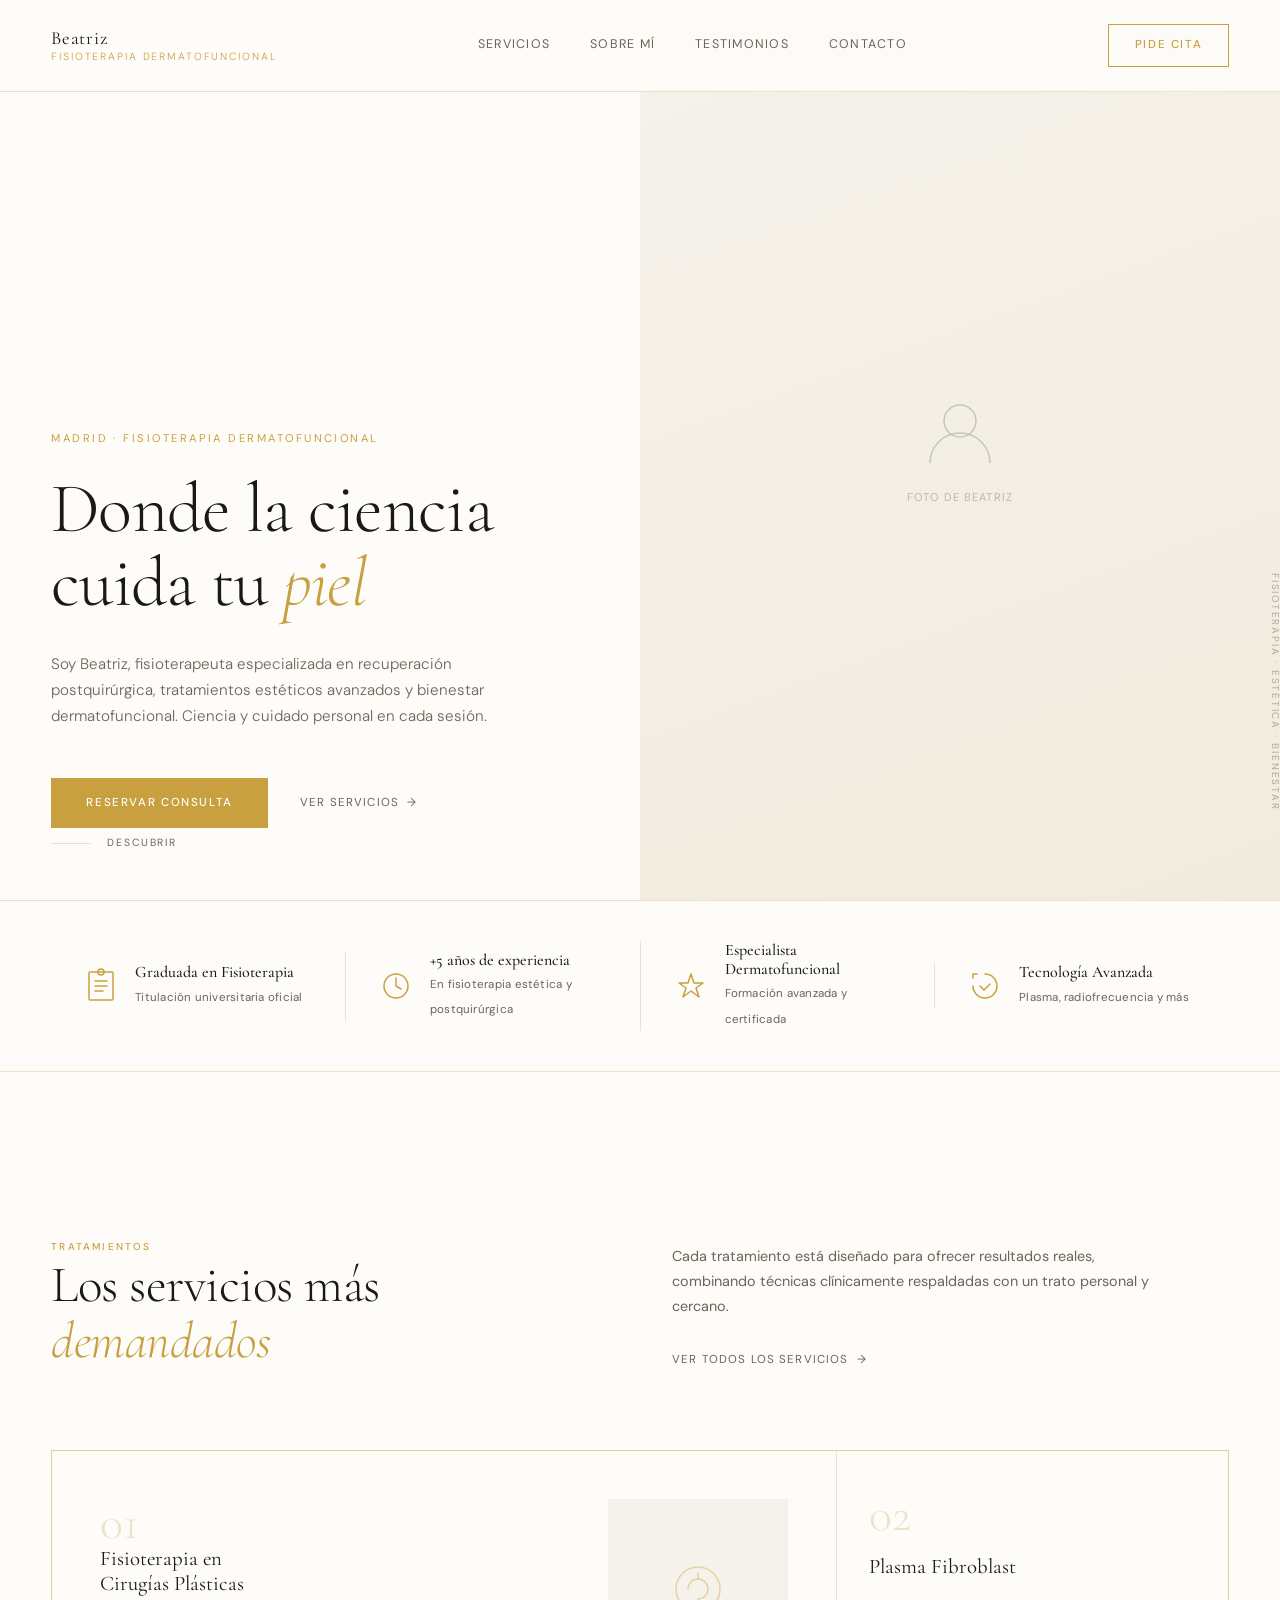
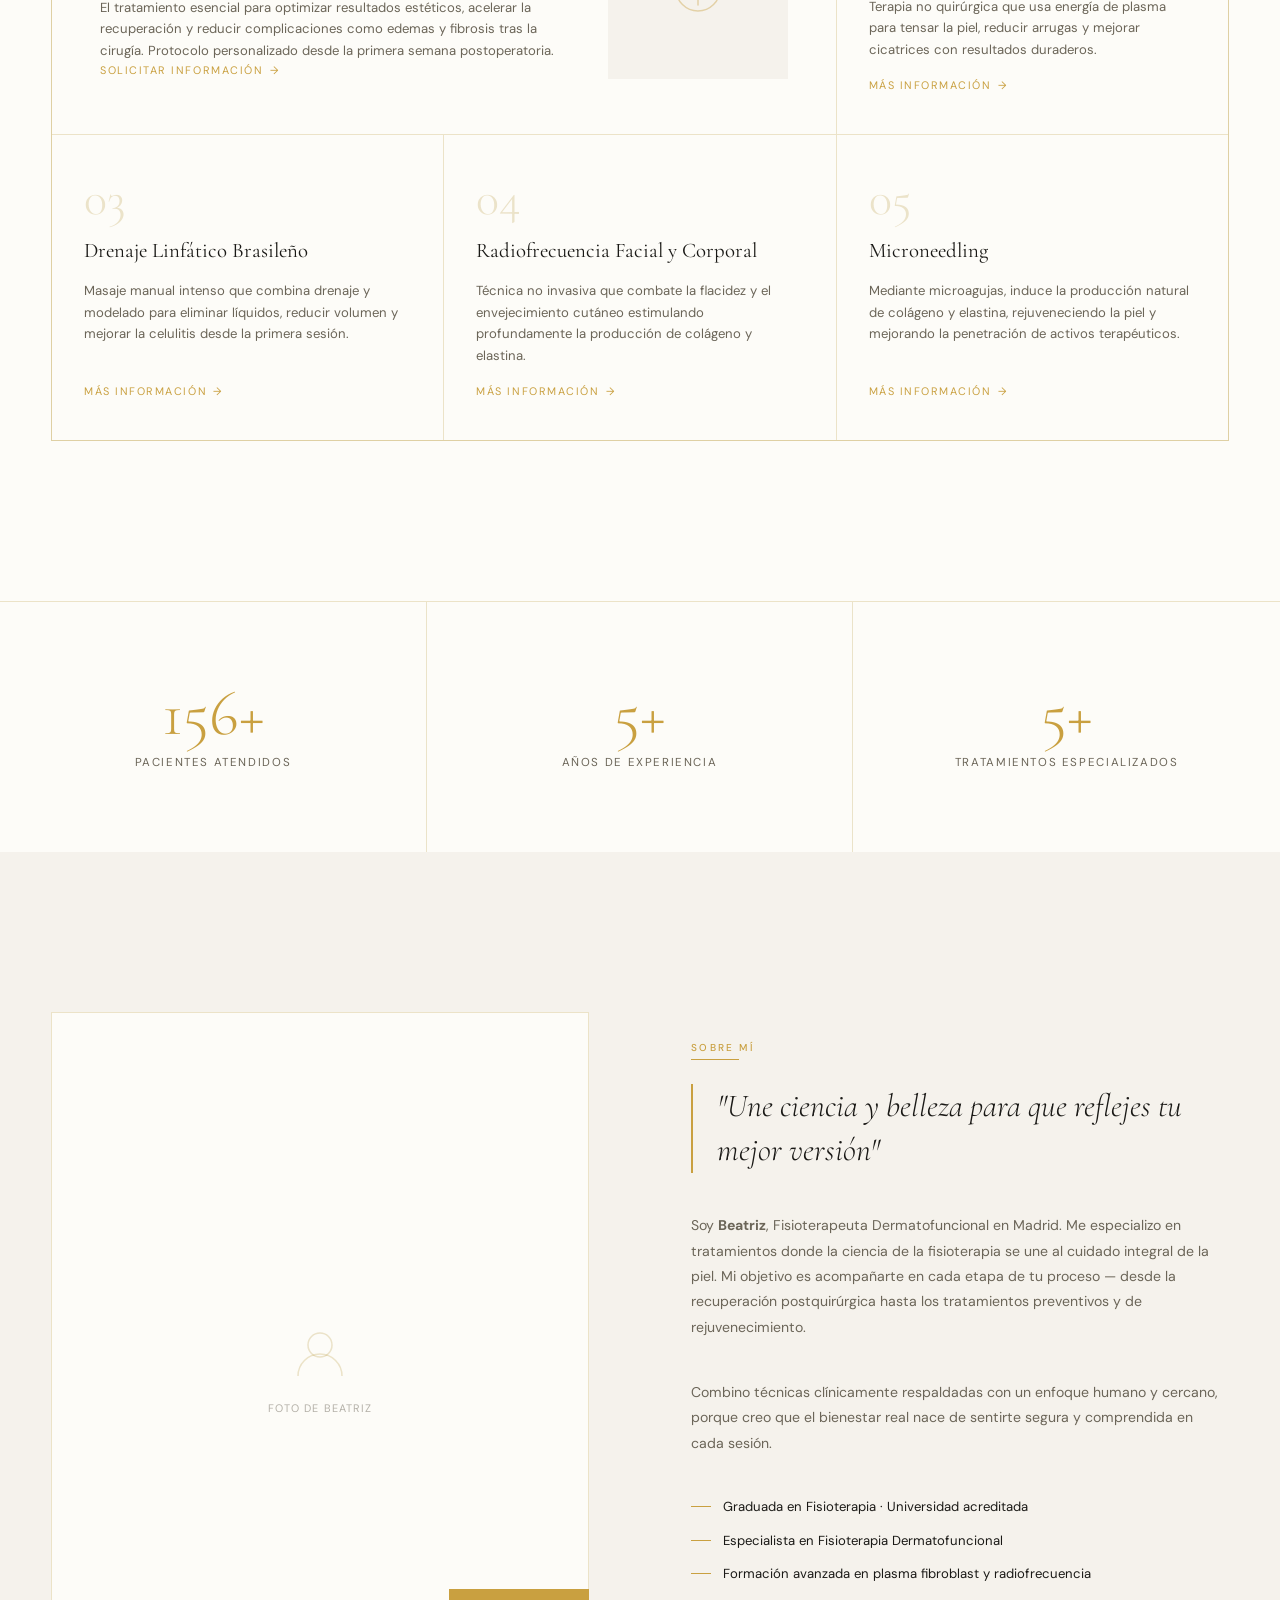
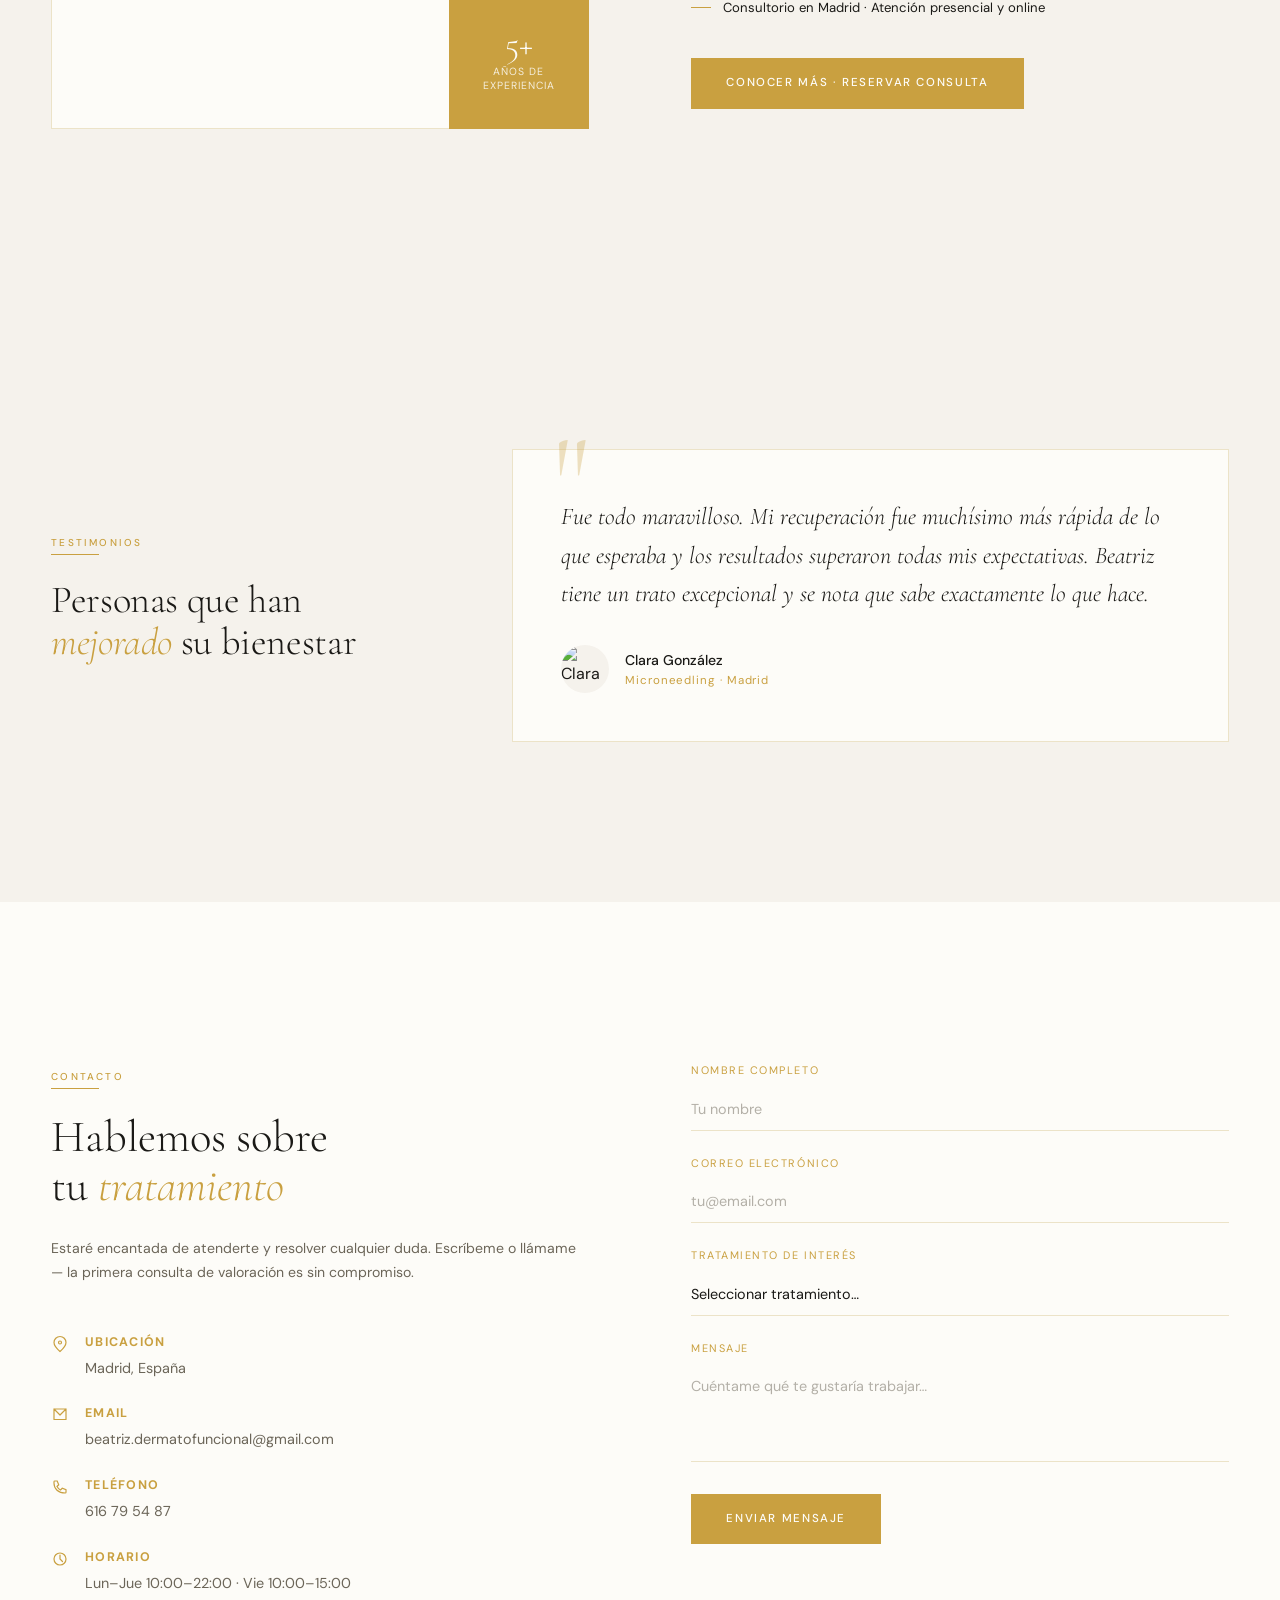
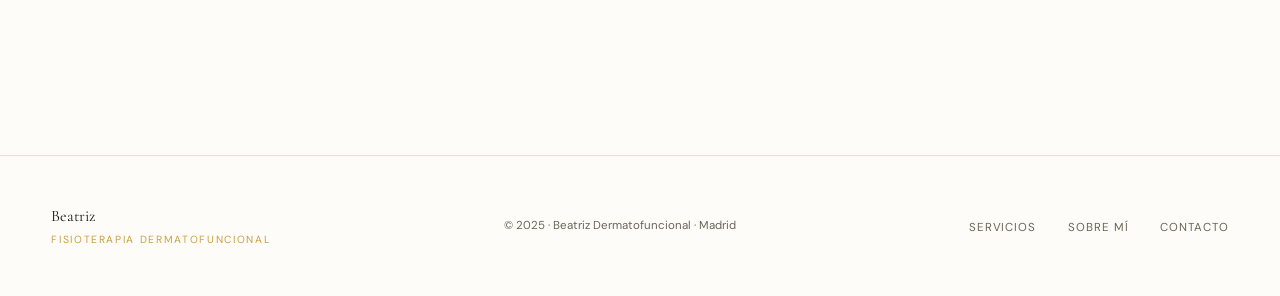
==== index.html @ 94e8648b "Add files via upload" ====
<!DOCTYPE html>
<html lang="es">
<head>
<meta charset="UTF-8">
<meta name="viewport" content="width=device-width, initial-scale=1.0">
<title>Fisioterapia Dermatofuncional — Beatriz · Madrid</title>
<link rel="preconnect" href="https://fonts.googleapis.com">
<link href="https://fonts.googleapis.com/css2?family=Cormorant+Garamond:ital,wght@0,300;0,400;0,500;0,600;1,300;1,400&family=DM+Sans:wght@300;400;500&display=swap" rel="stylesheet">

<style>
/* ─── DESIGN TOKENS ─────────────────────────────────── */
:root {
  --bg:        #FDFCF8;
  --bg2:       #F5F2EC;
  --fg:        #1A1916;
  --fg-muted:  #6B6558;
  --gold:      #C9A040;
  --gold-lt:   #E2BC5E;
  --gold-bg:   #F9F4E8;
  --border:    rgba(184,151,58,0.25);
  --serif:     'Cormorant Garamond', Georgia, serif;
  --sans:      'DM Sans', system-ui, sans-serif;
  --transition: 0.4s cubic-bezier(0.16, 1, 0.3, 1);
}

/* VARIANT B — Crema cálida */
body.variant-b {
  --bg:        #F9F5EE;
  --bg2:       #F0E9DC;
  --fg:        #2C2418;
  --fg-muted:  #7A6E5E;
  --gold:      #C49A38;
  --gold-lt:   #DDB86A;
  --border:    rgba(196,154,56,0.3);
}

/* VARIANT C — Oscuro dramático */
body.variant-c {
  --bg:        #14120F;
  --bg2:       #1E1B16;
  --fg:        #F5F0E8;
  --fg-muted:  #9E9484;
  --gold:      #C9A84C;
  --gold-lt:   #E0C47A;
  --gold-bg:   #1E1B14;
  --border:    rgba(201,168,76,0.2);
}

/* ─── RESET ──────────────────────────────────────────── */
*, *::before, *::after { box-sizing: border-box; margin: 0; padding: 0; }
html { scroll-behavior: smooth; }
body {
  font-family: var(--sans);
  background: var(--bg);
  color: var(--fg);
  font-size: 16px;
  line-height: 1.6;
  transition: background 0.5s, color 0.5s;
  -webkit-font-smoothing: antialiased;
}
img { max-width: 100%; display: block; }
a { color: inherit; text-decoration: none; }

/* ─── UTILITY ────────────────────────────────────────── */
.gold-line {
  display: block;
  width: 48px;
  height: 1px;
  background: var(--gold);
  margin-bottom: 1.5rem;
}
.section-label {
  font-family: var(--sans);
  font-size: 10px;
  font-weight: 500;
  letter-spacing: 0.22em;
  text-transform: uppercase;
  color: var(--gold);
  margin-bottom: 1rem;
}
.reveal {
  opacity: 0;
  transform: translateY(28px);
  transition: opacity 0.7s cubic-bezier(0.16, 1, 0.3, 1), transform 0.7s cubic-bezier(0.16, 1, 0.3, 1);
}
.reveal.visible {
  opacity: 1;
  transform: none;
}

/* ─── NAV ────────────────────────────────────────────── */
nav {
  position: fixed;
  top: 0;
  left: 0;
  right: 0;
  z-index: 100;
  display: flex;
  align-items: center;
  justify-content: space-between;
  padding: 1.5rem 4vw;
  background: color-mix(in srgb, var(--bg) 92%, transparent);
  backdrop-filter: blur(16px);
  -webkit-backdrop-filter: blur(16px);
  border-bottom: 1px solid var(--border);
  transition: background 0.4s;
}
nav.scrolled {
  background: color-mix(in srgb, var(--bg) 96%, transparent);
}
.nav-logo {
  font-family: var(--serif);
  font-size: 1.15rem;
  font-weight: 400;
  letter-spacing: 0.04em;
  line-height: 1.2;
}
.nav-logo span {
  display: block;
  font-size: 0.65rem;
  font-family: var(--sans);
  font-weight: 300;
  letter-spacing: 0.18em;
  text-transform: uppercase;
  color: var(--gold);
  margin-top: 2px;
}
.nav-links {
  display: flex;
  gap: 2.5rem;
  list-style: none;
  font-size: 0.78rem;
  letter-spacing: 0.1em;
  text-transform: uppercase;
  font-weight: 400;
}
.nav-links a {
  color: var(--fg-muted);
  transition: color 0.3s;
  position: relative;
}
.nav-links a::after {
  content: '';
  position: absolute;
  bottom: -3px;
  left: 0;
  right: 100%;
  height: 1px;
  background: var(--gold);
  transition: right 0.3s;
}
.nav-links a:hover { color: var(--fg); }
.nav-links a:hover::after { right: 0; }
.nav-cta {
  font-size: 0.72rem;
  letter-spacing: 0.14em;
  text-transform: uppercase;
  font-weight: 500;
  padding: 0.7rem 1.6rem;
  border: 1px solid var(--gold);
  color: var(--gold);
  transition: background 0.3s, color 0.3s;
}
.nav-cta:hover {
  background: var(--gold);
  color: var(--bg);
}

/* ─── HERO ───────────────────────────────────────────── */
#hero {
  min-height: 100svh;
  display: grid;
  grid-template-columns: 1fr 1fr;
  overflow: hidden;
}
.hero-left {
  display: flex;
  flex-direction: column;
  justify-content: flex-end;
  padding: 12vh 4vw 8vh;
  position: relative;
}
.hero-eyebrow {
  font-family: var(--sans);
  font-size: 0.7rem;
  letter-spacing: 0.22em;
  text-transform: uppercase;
  color: var(--gold);
  margin-bottom: 1.5rem;
}
.hero-h1 {
  font-family: var(--serif);
  font-size: clamp(3rem, 5.5vw, 6rem);
  font-weight: 300;
  line-height: 1.05;
  letter-spacing: -0.01em;
  margin-bottom: 2rem;
  text-wrap: balance;
}
.hero-h1 em {
  font-style: italic;
  color: var(--gold);
}
.hero-sub {
  font-size: 0.95rem;
  line-height: 1.7;
  color: var(--fg-muted);
  max-width: 44ch;
  margin-bottom: 3rem;
  font-weight: 300;
}
.hero-actions {
  display: flex;
  align-items: center;
  gap: 2rem;
}
.btn-primary {
  display: inline-block;
  background: var(--gold);
  color: var(--bg);
  font-family: var(--sans);
  font-size: 0.72rem;
  font-weight: 500;
  letter-spacing: 0.14em;
  text-transform: uppercase;
  padding: 1rem 2.2rem;
  transition: background 0.3s, transform 0.3s;
}
.btn-primary:hover {
  background: var(--gold-lt);
  transform: translateY(-1px);
}
.btn-ghost {
  font-size: 0.72rem;
  font-weight: 400;
  letter-spacing: 0.1em;
  text-transform: uppercase;
  color: var(--fg-muted);
  display: flex;
  align-items: center;
  gap: 0.5rem;
  transition: color 0.3s, gap 0.3s;
}
.btn-ghost:hover { color: var(--fg); gap: 0.8rem; }
.btn-ghost::after { content: '→'; }

.hero-right {
  position: relative;
  overflow: hidden;
  background: var(--bg2);
}
.hero-image-wrap {
  position: absolute;
  inset: 0;
  display: flex;
  align-items: center;
  justify-content: center;
}
.hero-img-placeholder {
  width: 100%;
  height: 100%;
  background: linear-gradient(160deg, var(--bg2) 0%, color-mix(in srgb, var(--gold) 8%, var(--bg2)) 100%);
  display: flex;
  flex-direction: column;
  align-items: center;
  justify-content: center;
  gap: 1rem;
}
.hero-img-placeholder svg {
  width: 80px;
  opacity: 0.2;
}

/* Decorative vertical text */
.hero-vertical-text {
  position: absolute;
  bottom: 10vh;
  right: -3px;
  writing-mode: vertical-rl;
  font-size: 0.62rem;
  letter-spacing: 0.18em;
  text-transform: uppercase;
  color: var(--fg-muted);
  opacity: 0.5;
}

.hero-scroll-indicator {
  position: absolute;
  bottom: 3rem;
  left: 4vw;
  display: flex;
  align-items: center;
  gap: 1rem;
  font-size: 0.65rem;
  letter-spacing: 0.18em;
  text-transform: uppercase;
  color: var(--fg-muted);
}
.scroll-line {
  width: 40px;
  height: 1px;
  background: var(--border);
  position: relative;
  overflow: hidden;
}
.scroll-line::after {
  content: '';
  position: absolute;
  inset: 0;
  background: var(--gold);
  transform: translateX(-100%);
  animation: scrollLine 2s ease-in-out infinite;
}
@keyframes scrollLine {
  0% { transform: translateX(-100%); }
  50% { transform: translateX(0); }
  100% { transform: translateX(100%); }
}

/* ─── CREDENTIALS STRIP ──────────────────────────────── */
#credentials {
  border-top: 1px solid var(--border);
  border-bottom: 1px solid var(--border);
  padding: 2.5rem 4vw;
  display: flex;
  align-items: center;
  gap: 0;
  overflow-x: auto;
}
.cred-item {
  flex: 1;
  min-width: 200px;
  display: flex;
  align-items: center;
  gap: 1rem;
  padding: 0 2rem;
}
.cred-item + .cred-item {
  border-left: 1px solid var(--border);
}
.cred-icon {
  width: 36px;
  height: 36px;
  flex-shrink: 0;
  color: var(--gold);
}
.cred-text strong {
  display: block;
  font-family: var(--serif);
  font-size: 1rem;
  font-weight: 500;
  line-height: 1.2;
}
.cred-text span {
  font-size: 0.72rem;
  color: var(--fg-muted);
  letter-spacing: 0.02em;
}

/* ─── SERVICES ───────────────────────────────────────── */
#servicios {
  padding: 10rem 4vw;
}
.section-header {
  display: grid;
  grid-template-columns: 1fr 1fr;
  gap: 4rem;
  margin-bottom: 5rem;
}
.section-header-left {}
.section-h2 {
  font-family: var(--serif);
  font-size: clamp(2.2rem, 4vw, 4rem);
  font-weight: 300;
  line-height: 1.1;
  letter-spacing: -0.01em;
}
.section-h2 em { font-style: italic; color: var(--gold); }
.section-header-right {
  display: flex;
  flex-direction: column;
  justify-content: flex-end;
}
.section-body {
  font-size: 0.9rem;
  line-height: 1.75;
  color: var(--fg-muted);
  max-width: 50ch;
  margin-bottom: 2rem;
}

.services-grid {
  display: grid;
  grid-template-columns: repeat(3, 1fr);
  gap: 1px;
  background: var(--border);
  border: 1px solid var(--border);
}
.service-card {
  background: var(--bg);
  padding: 2.5rem 2rem;
  display: flex;
  flex-direction: column;
  gap: 1rem;
  transition: background var(--transition);
  cursor: default;
  position: relative;
  overflow: hidden;
}
.service-card::before {
  content: '';
  position: absolute;
  bottom: 0;
  left: 0;
  right: 100%;
  height: 2px;
  background: var(--gold);
  transition: right 0.5s var(--transition);
}
.service-card:hover::before { right: 0; }
.service-card:hover { background: var(--gold-bg); }

.service-num {
  font-family: var(--serif);
  font-size: 3rem;
  font-weight: 300;
  color: var(--border);
  line-height: 1;
  transition: color 0.3s;
}
.service-card:hover .service-num { color: var(--gold); }
.service-name {
  font-family: var(--serif);
  font-size: 1.3rem;
  font-weight: 400;
  line-height: 1.2;
}
.service-desc {
  font-size: 0.82rem;
  line-height: 1.65;
  color: var(--fg-muted);
  flex: 1;
}
.service-link {
  font-size: 0.68rem;
  letter-spacing: 0.14em;
  text-transform: uppercase;
  color: var(--gold);
  display: flex;
  align-items: center;
  gap: 0.4rem;
  transition: gap 0.3s;
}
.service-card:hover .service-link { gap: 0.7rem; }
.service-link::after { content: '→'; }

/* Wide card */
.service-card.wide {
  grid-column: span 2;
  flex-direction: row;
  align-items: flex-start;
  gap: 3rem;
  padding: 3rem 3rem;
}
.service-card.wide .service-content { flex: 1; }
.service-card.wide .service-visual {
  width: 180px;
  height: 180px;
  flex-shrink: 0;
  background: var(--bg2);
  display: flex;
  align-items: center;
  justify-content: center;
  color: var(--gold);
  transition: background 0.3s;
}
.service-card.wide:hover .service-visual {
  background: color-mix(in srgb, var(--gold) 12%, var(--bg2));
}
.service-card.wide .service-visual svg {
  width: 60px;
  opacity: 0.4;
}

/* ─── ABOUT ──────────────────────────────────────────── */
#sobre-mi {
  padding: 10rem 4vw;
  display: grid;
  grid-template-columns: 1fr 1fr;
  gap: 8vw;
  align-items: center;
  background: var(--bg2);
}
.about-img-col {
  position: relative;
}
.about-img-frame {
  aspect-ratio: 3/4;
  background: var(--bg);
  border: 1px solid var(--border);
  display: flex;
  align-items: center;
  justify-content: center;
  position: relative;
  overflow: hidden;
}
.about-img-frame img {
  width: 100%;
  height: 100%;
  object-fit: cover;
  object-position: center top;
}
.about-img-badge {
  position: absolute;
  bottom: 0;
  right: 0;
  width: 140px;
  height: 140px;
  background: var(--gold);
  display: flex;
  flex-direction: column;
  align-items: center;
  justify-content: center;
  color: var(--bg);
  text-align: center;
  padding: 1rem;
}
.about-img-badge strong {
  font-family: var(--serif);
  font-size: 2.2rem;
  font-weight: 300;
  line-height: 1;
}
.about-img-badge span {
  font-size: 0.65rem;
  letter-spacing: 0.1em;
  text-transform: uppercase;
  margin-top: 4px;
  opacity: 0.85;
  line-height: 1.3;
}

.about-text-col {}
.about-quote {
  font-family: var(--serif);
  font-size: clamp(1.4rem, 2.5vw, 2.2rem);
  font-weight: 300;
  line-height: 1.4;
  font-style: italic;
  margin-bottom: 2.5rem;
  padding-left: 1.5rem;
  border-left: 2px solid var(--gold);
}
.about-body {
  font-size: 0.88rem;
  line-height: 1.8;
  color: var(--fg-muted);
  margin-bottom: 2.5rem;
}
.about-credentials {
  display: flex;
  flex-direction: column;
  gap: 0.8rem;
  margin-bottom: 2.5rem;
}
.about-cred-item {
  display: flex;
  align-items: center;
  gap: 0.75rem;
  font-size: 0.82rem;
}
.about-cred-item::before {
  content: '';
  width: 20px;
  height: 1px;
  background: var(--gold);
  flex-shrink: 0;
}

/* ─── STATS ──────────────────────────────────────────── */
#stats {
  display: grid;
  grid-template-columns: repeat(3, 1fr);
  border-top: 1px solid var(--border);
}
.stat-item {
  padding: 5rem 4vw;
  text-align: center;
  border-right: 1px solid var(--border);
}
.stat-item:last-child { border-right: none; }
.stat-num {
  font-family: var(--serif);
  font-size: clamp(3rem, 5vw, 5rem);
  font-weight: 300;
  color: var(--gold);
  line-height: 1;
  margin-bottom: 0.5rem;
}
.stat-label {
  font-size: 0.72rem;
  letter-spacing: 0.14em;
  text-transform: uppercase;
  color: var(--fg-muted);
}

/* ─── TESTIMONIAL ────────────────────────────────────── */
#testimonios {
  padding: 10rem 4vw;
  background: var(--bg2);
  display: grid;
  grid-template-columns: 1fr 2fr;
  gap: 8vw;
  align-items: center;
}
.test-label-col {}
.test-content-col {}
.testimonial-block {
  position: relative;
  padding: 3rem;
  border: 1px solid var(--border);
  background: var(--bg);
}
.testimonial-block::before {
  content: '"';
  position: absolute;
  top: -2rem;
  left: 2.5rem;
  font-family: var(--serif);
  font-size: 8rem;
  font-weight: 300;
  color: var(--gold);
  line-height: 1;
  opacity: 0.3;
}
.testimonial-text {
  font-family: var(--serif);
  font-size: clamp(1.1rem, 2vw, 1.5rem);
  font-weight: 300;
  line-height: 1.6;
  font-style: italic;
  margin-bottom: 2rem;
}
.testimonial-author {
  display: flex;
  align-items: center;
  gap: 1rem;
}
.author-avatar {
  width: 48px;
  height: 48px;
  border-radius: 50%;
  overflow: hidden;
  background: var(--bg2);
  flex-shrink: 0;
}
.author-avatar img { width: 100%; height: 100%; object-fit: cover; }
.author-name {
  font-weight: 500;
  font-size: 0.88rem;
}
.author-treatment {
  font-size: 0.72rem;
  color: var(--gold);
  letter-spacing: 0.08em;
}

/* ─── CONTACT ────────────────────────────────────────── */
#contacto {
  padding: 10rem 4vw;
  display: grid;
  grid-template-columns: 1fr 1fr;
  gap: 8vw;
}
.contact-left {}
.contact-h2 {
  font-family: var(--serif);
  font-size: clamp(2rem, 3.5vw, 3.5rem);
  font-weight: 300;
  line-height: 1.1;
  margin-bottom: 1.5rem;
}
.contact-h2 em { font-style: italic; color: var(--gold); }
.contact-sub {
  font-size: 0.88rem;
  color: var(--fg-muted);
  line-height: 1.75;
  margin-bottom: 3rem;
}
.contact-details {
  display: flex;
  flex-direction: column;
  gap: 1.5rem;
}
.contact-detail {
  display: flex;
  gap: 1rem;
  align-items: flex-start;
}
.contact-detail-icon {
  width: 18px;
  color: var(--gold);
  flex-shrink: 0;
  margin-top: 2px;
}
.contact-detail-text strong {
  display: block;
  font-size: 0.78rem;
  letter-spacing: 0.1em;
  text-transform: uppercase;
  color: var(--gold);
  margin-bottom: 2px;
}
.contact-detail-text span, .contact-detail-text a {
  font-size: 0.9rem;
  color: var(--fg-muted);
}
.contact-detail-text a:hover { color: var(--fg); }

.contact-form-col {}
.form-group {
  margin-bottom: 1.5rem;
}
.form-group label {
  display: block;
  font-size: 0.68rem;
  letter-spacing: 0.14em;
  text-transform: uppercase;
  color: var(--gold);
  margin-bottom: 0.5rem;
}
.form-group input,
.form-group select,
.form-group textarea {
  width: 100%;
  background: transparent;
  border: none;
  border-bottom: 1px solid var(--border);
  padding: 0.75rem 0;
  font-family: var(--sans);
  font-size: 0.9rem;
  color: var(--fg);
  outline: none;
  transition: border-color 0.3s;
  resize: none;
  -webkit-appearance: none;
}
.form-group input:focus,
.form-group textarea:focus {
  border-color: var(--gold);
}
.form-group input::placeholder,
.form-group textarea::placeholder {
  color: var(--fg-muted);
  opacity: 0.5;
}
.form-group select option { background: var(--bg); color: var(--fg); }

/* ─── FOOTER ─────────────────────────────────────────── */
footer {
  border-top: 1px solid var(--border);
  padding: 3rem 4vw;
  display: flex;
  align-items: center;
  justify-content: space-between;
  gap: 2rem;
  flex-wrap: wrap;
}
.footer-logo {
  font-family: var(--serif);
  font-size: 1rem;
  font-weight: 400;
}
.footer-logo span {
  display: block;
  font-family: var(--sans);
  font-size: 0.65rem;
  letter-spacing: 0.16em;
  text-transform: uppercase;
  color: var(--gold);
  margin-top: 2px;
}
.footer-copy {
  font-size: 0.72rem;
  color: var(--fg-muted);
  text-align: center;
}
.footer-links {
  display: flex;
  gap: 2rem;
  list-style: none;
}
.footer-links a {
  font-size: 0.72rem;
  letter-spacing: 0.08em;
  text-transform: uppercase;
  color: var(--fg-muted);
  transition: color 0.3s;
}
.footer-links a:hover { color: var(--gold); }

/* ─── TWEAKS PANEL ───────────────────────────────────── */
#tweaks-panel {
  display: none;
  position: fixed;
  bottom: 1.5rem;
  right: 1.5rem;
  z-index: 999;
  background: var(--bg);
  border: 1px solid var(--border);
  padding: 1.5rem;
  min-width: 260px;
  box-shadow: 0 8px 40px rgba(0,0,0,0.15);
}
#tweaks-panel.open { display: block; }
#tweaks-panel h3 {
  font-family: var(--sans);
  font-size: 0.68rem;
  letter-spacing: 0.2em;
  text-transform: uppercase;
  color: var(--gold);
  margin-bottom: 1.2rem;
}
.tweak-row {
  margin-bottom: 1rem;
}
.tweak-row label {
  display: block;
  font-size: 0.72rem;
  color: var(--fg-muted);
  margin-bottom: 0.4rem;
  letter-spacing: 0.06em;
}
.tweak-options {
  display: flex;
  gap: 0.5rem;
}
.tweak-btn {
  flex: 1;
  padding: 0.5rem 0.3rem;
  font-size: 0.68rem;
  font-family: var(--sans);
  letter-spacing: 0.06em;
  border: 1px solid var(--border);
  background: transparent;
  color: var(--fg-muted);
  cursor: pointer;
  transition: all 0.2s;
}
.tweak-btn.active, .tweak-btn:hover {
  border-color: var(--gold);
  color: var(--gold);
  background: var(--gold-bg);
}
</style>
</head>
<body>

<!-- ─── NAV ─────────────────────────────────────── -->
<nav id="main-nav">
  <div class="nav-logo">
    Beatriz<br>
    <span>Fisioterapia Dermatofuncional</span>
  </div>
  <ul class="nav-links">
    <li><a href="#servicios">Servicios</a></li>
    <li><a href="#sobre-mi">Sobre mí</a></li>
    <li><a href="#testimonios">Testimonios</a></li>
    <li><a href="#contacto">Contacto</a></li>
  </ul>
  <a href="#contacto" class="nav-cta">Pide Cita</a>
</nav>

<!-- ─── HERO ─────────────────────────────────────── -->
<section id="hero">
  <div class="hero-left reveal">
    <div class="hero-eyebrow">Madrid · Fisioterapia Dermatofuncional</div>
    <h1 class="hero-h1">
      Donde la ciencia<br>
      cuida tu <em>piel</em>
    </h1>
    <p class="hero-sub">
      Soy Beatriz, fisioterapeuta especializada en recuperación postquirúrgica, 
      tratamientos estéticos avanzados y bienestar dermatofuncional. Ciencia 
      y cuidado personal en cada sesión.
    </p>
    <div class="hero-actions">
      <a href="#contacto" class="btn-primary">Reservar Consulta</a>
      <a href="#servicios" class="btn-ghost">Ver Servicios</a>
    </div>
    <div class="hero-scroll-indicator">
      <div class="scroll-line"></div>
      Descubrir
    </div>
  </div>
  <div class="hero-right">
    <div class="hero-image-wrap">
      <div class="hero-img-placeholder">
        <!-- Placeholder for professional photo of Beatriz -->
        <svg viewBox="0 0 80 80" fill="none" xmlns="http://www.w3.org/2000/svg">
          <circle cx="40" cy="28" r="16" stroke="currentColor" stroke-width="1.5"/>
          <path d="M10 70c0-16.57 13.43-30 30-30s30 13.43 30 30" stroke="currentColor" stroke-width="1.5"/>
        </svg>
        <span style="font-size:0.7rem;letter-spacing:0.1em;text-transform:uppercase;color:var(--fg-muted);opacity:0.4">Foto de Beatriz</span>
      </div>
    </div>
    <div class="hero-vertical-text">Fisioterapia · Estética · Bienestar</div>
  </div>
</section>

<!-- ─── CREDENTIALS ───────────────────────────────── -->
<div id="credentials" class="reveal">
  <div class="cred-item">
    <svg class="cred-icon" viewBox="0 0 36 36" fill="none" xmlns="http://www.w3.org/2000/svg">
      <rect x="6" y="4" width="24" height="28" rx="1" stroke="currentColor" stroke-width="1.5"/>
      <path d="M12 13h12M12 18h12M12 23h8" stroke="currentColor" stroke-width="1.5" stroke-linecap="round"/>
      <circle cx="18" cy="4" r="3" stroke="currentColor" stroke-width="1.5"/>
    </svg>
    <div class="cred-text">
      <strong>Graduada en Fisioterapia</strong>
      <span>Titulación universitaria oficial</span>
    </div>
  </div>
  <div class="cred-item">
    <svg class="cred-icon" viewBox="0 0 36 36" fill="none" xmlns="http://www.w3.org/2000/svg">
      <circle cx="18" cy="18" r="12" stroke="currentColor" stroke-width="1.5"/>
      <path d="M18 10v8l5 3" stroke="currentColor" stroke-width="1.5" stroke-linecap="round"/>
    </svg>
    <div class="cred-text">
      <strong>+5 años de experiencia</strong>
      <span>En fisioterapia estética y postquirúrgica</span>
    </div>
  </div>
  <div class="cred-item">
    <svg class="cred-icon" viewBox="0 0 36 36" fill="none" xmlns="http://www.w3.org/2000/svg">
      <path d="M18 6l3 9h9l-7 5 3 9-8-6-8 6 3-9-7-5h9z" stroke="currentColor" stroke-width="1.5" stroke-linejoin="round"/>
    </svg>
    <div class="cred-text">
      <strong>Especialista Dermatofuncional</strong>
      <span>Formación avanzada y certificada</span>
    </div>
  </div>
  <div class="cred-item">
    <svg class="cred-icon" viewBox="0 0 36 36" fill="none" xmlns="http://www.w3.org/2000/svg">
      <path d="M6 18c0 6.63 5.37 12 12 12s12-5.37 12-12S24.63 6 18 6" stroke="currentColor" stroke-width="1.5" stroke-linecap="round"/>
      <path d="M6 10V6h4M13 18l4 4 6-6" stroke="currentColor" stroke-width="1.5" stroke-linecap="round" stroke-linejoin="round"/>
    </svg>
    <div class="cred-text">
      <strong>Tecnología Avanzada</strong>
      <span>Plasma, radiofrecuencia y más</span>
    </div>
  </div>
</div>

<!-- ─── SERVICIOS ─────────────────────────────────── -->
<section id="servicios">
  <div class="section-header">
    <div class="section-header-left reveal">
      <span class="section-label">Tratamientos</span>
      <h2 class="section-h2">Los servicios más<br><em>demandados</em></h2>
    </div>
    <div class="section-header-right reveal">
      <p class="section-body">Cada tratamiento está diseñado para ofrecer resultados reales, combinando técnicas clínicamente respaldadas con un trato personal y cercano.</p>
      <a href="#contacto" class="btn-ghost">Ver todos los servicios</a>
    </div>
  </div>

  <div class="services-grid">
    <!-- Wide feature card -->
    <div class="service-card wide reveal">
      <div class="service-content">
        <div class="service-num">01</div>
        <div class="service-name">Fisioterapia en<br>Cirugías Plásticas</div>
        <p class="service-desc">El tratamiento esencial para optimizar resultados estéticos, acelerar la recuperación y reducir complicaciones como edemas y fibrosis tras la cirugía. Protocolo personalizado desde la primera semana postoperatoria.</p>
        <a href="#contacto" class="service-link">Solicitar información</a>
      </div>
      <div class="service-visual">
        <svg viewBox="0 0 60 60" fill="none" xmlns="http://www.w3.org/2000/svg">
          <path d="M30 8c12.15 0 22 9.85 22 22S42.15 52 30 52 8 42.15 8 30 17.85 8 30 8z" stroke="currentColor" stroke-width="1.5"/>
          <path d="M20 30c0-5.52 4.48-10 10-10s10 4.48 10 10-4.48 10-10 10" stroke="currentColor" stroke-width="1.5" stroke-linecap="round"/>
          <path d="M30 20v-6M30 46v-6" stroke="currentColor" stroke-width="1.5" stroke-linecap="round"/>
        </svg>
      </div>
    </div>

    <div class="service-card reveal">
      <div class="service-num">02</div>
      <div class="service-name">Plasma Fibroblast</div>
      <p class="service-desc">Terapia no quirúrgica que usa energía de plasma para tensar la piel, reducir arrugas y mejorar cicatrices con resultados duraderos.</p>
      <a href="#contacto" class="service-link">Más información</a>
    </div>

    <div class="service-card reveal">
      <div class="service-num">03</div>
      <div class="service-name">Drenaje Linfático Brasileño</div>
      <p class="service-desc">Masaje manual intenso que combina drenaje y modelado para eliminar líquidos, reducir volumen y mejorar la celulitis desde la primera sesión.</p>
      <a href="#contacto" class="service-link">Más información</a>
    </div>

    <div class="service-card reveal">
      <div class="service-num">04</div>
      <div class="service-name">Radiofrecuencia Facial y Corporal</div>
      <p class="service-desc">Técnica no invasiva que combate la flacidez y el envejecimiento cutáneo estimulando profundamente la producción de colágeno y elastina.</p>
      <a href="#contacto" class="service-link">Más información</a>
    </div>

    <div class="service-card reveal">
      <div class="service-num">05</div>
      <div class="service-name">Microneedling</div>
      <p class="service-desc">Mediante microagujas, induce la producción natural de colágeno y elastina, rejuveneciendo la piel y mejorando la penetración de activos terapéuticos.</p>
      <a href="#contacto" class="service-link">Más información</a>
    </div>
  </div>
</section>

<!-- ─── STATS ─────────────────────────────────────── -->
<div id="stats">
  <div class="stat-item reveal">
    <div class="stat-num" data-count="200">0</div>
    <div class="stat-label">Pacientes atendidos</div>
  </div>
  <div class="stat-item reveal">
    <div class="stat-num" data-count="5">0</div>
    <div class="stat-label">Años de experiencia</div>
  </div>
  <div class="stat-item reveal">
    <div class="stat-num" data-count="5">0</div>
    <div class="stat-label">Tratamientos especializados</div>
  </div>
</div>

<!-- ─── SOBRE MI ───────────────────────────────────── -->
<section id="sobre-mi">
  <div class="about-img-col reveal">
    <div class="about-img-frame">
      <!-- Placeholder for Beatriz photo -->
      <div style="width:100%;height:100%;background:var(--bg);display:flex;align-items:center;justify-content:center;flex-direction:column;gap:1rem;">
        <svg width="60" height="60" viewBox="0 0 60 60" fill="none" style="color:var(--border)">
          <circle cx="30" cy="21" r="12" stroke="currentColor" stroke-width="1.5"/>
          <path d="M8 52c0-12.15 9.85-22 22-22s22 9.85 22 22" stroke="currentColor" stroke-width="1.5"/>
        </svg>
        <span style="font-size:0.68rem;letter-spacing:0.1em;text-transform:uppercase;color:var(--fg-muted);opacity:0.5">Foto de Beatriz</span>
      </div>
    </div>
    <div class="about-img-badge">
      <strong>5+</strong>
      <span>Años de<br>experiencia</span>
    </div>
  </div>
  <div class="about-text-col reveal">
    <span class="section-label">Sobre mí</span>
    <span class="gold-line"></span>
    <blockquote class="about-quote">
      "Une ciencia y belleza para que reflejes tu mejor versión"
    </blockquote>
    <p class="about-body">
      Soy <strong>Beatriz</strong>, Fisioterapeuta Dermatofuncional en Madrid. Me especializo en 
      tratamientos donde la ciencia de la fisioterapia se une al cuidado integral de la piel. 
      Mi objetivo es acompañarte en cada etapa de tu proceso — desde la recuperación postquirúrgica 
      hasta los tratamientos preventivos y de rejuvenecimiento.
    </p>
    <p class="about-body">
      Combino técnicas clínicamente respaldadas con un enfoque humano y cercano, porque creo que 
      el bienestar real nace de sentirte segura y comprendida en cada sesión.
    </p>
    <div class="about-credentials">
      <div class="about-cred-item">Graduada en Fisioterapia · Universidad acreditada</div>
      <div class="about-cred-item">Especialista en Fisioterapia Dermatofuncional</div>
      <div class="about-cred-item">Formación avanzada en plasma fibroblast y radiofrecuencia</div>
      <div class="about-cred-item">Consultorio en Madrid · Atención presencial y online</div>
    </div>
    <a href="#contacto" class="btn-primary">Conocer más · Reservar consulta</a>
  </div>
</section>

<!-- ─── TESTIMONIOS ────────────────────────────────── -->
<section id="testimonios">
  <div class="test-label-col reveal">
    <span class="section-label">Testimonios</span>
    <span class="gold-line"></span>
    <h2 class="section-h2" style="font-size:clamp(1.8rem,3vw,3rem)">
      Personas que han<br><em>mejorado</em> su bienestar
    </h2>
  </div>
  <div class="test-content-col reveal">
    <div class="testimonial-block">
      <p class="testimonial-text">
        Fue todo maravilloso. Mi recuperación fue muchísimo más rápida de lo que esperaba 
        y los resultados superaron todas mis expectativas. Beatriz tiene un trato excepcional 
        y se nota que sabe exactamente lo que hace.
      </p>
      <div class="testimonial-author">
        <div class="author-avatar">
          <img src="https://fisiocirugiaplastica.com/wp-content/uploads/2025/10/a75c11d4248c1f123fa9783a78387503.jpeg" alt="Clara González" loading="lazy">
        </div>
        <div>
          <div class="author-name">Clara González</div>
          <div class="author-treatment">Microneedling · Madrid</div>
        </div>
      </div>
    </div>
  </div>
</section>

<!-- ─── CONTACTO ──────────────────────────────────── -->
<section id="contacto">
  <div class="contact-left reveal">
    <span class="section-label">Contacto</span>
    <span class="gold-line"></span>
    <h2 class="contact-h2">
      Hablemos sobre<br>tu <em>tratamiento</em>
    </h2>
    <p class="contact-sub">
      Estaré encantada de atenderte y resolver cualquier duda. 
      Escríbeme o llámame — la primera consulta de valoración es sin compromiso.
    </p>
    <div class="contact-details">
      <div class="contact-detail">
        <svg class="contact-detail-icon" viewBox="0 0 18 18" fill="none">
          <path d="M9 1.5A6 6 0 0 0 3 7.5c0 3.75 6 9 6 9s6-5.25 6-9a6 6 0 0 0-6-6z" stroke="currentColor" stroke-width="1.2"/>
          <circle cx="9" cy="7.5" r="1.5" stroke="currentColor" stroke-width="1.2"/>
        </svg>
        <div class="contact-detail-text">
          <strong>Ubicación</strong>
          <span>Madrid, España</span>
        </div>
      </div>
      <div class="contact-detail">
        <svg class="contact-detail-icon" viewBox="0 0 18 18" fill="none">
          <path d="M3 3h12v10.5H3zM3 3l6 6 6-6" stroke="currentColor" stroke-width="1.2" stroke-linecap="round" stroke-linejoin="round"/>
        </svg>
        <div class="contact-detail-text">
          <strong>Email</strong>
          <a href="mailto:beatriz.dermatofuncional@gmail.com">beatriz.dermatofuncional@gmail.com</a>
        </div>
      </div>
      <div class="contact-detail">
        <svg class="contact-detail-icon" viewBox="0 0 18 18" fill="none">
          <path d="M3 3.75A.75.75 0 0 1 3.75 3h2.47l1.5 3.75-1.72 1.72a9 9 0 0 0 3.53 3.53l1.72-1.72 3.75 1.5v2.47a.75.75 0 0 1-.75.75C7.26 15 3 10.74 3 5.25v-1.5z" stroke="currentColor" stroke-width="1.2"/>
        </svg>
        <div class="contact-detail-text">
          <strong>Teléfono</strong>
          <a href="tel:616795487">616 79 54 87</a>
        </div>
      </div>
      <div class="contact-detail">
        <svg class="contact-detail-icon" viewBox="0 0 18 18" fill="none">
          <circle cx="9" cy="9" r="6" stroke="currentColor" stroke-width="1.2"/>
          <path d="M9 5v4l2.5 2.5" stroke="currentColor" stroke-width="1.2" stroke-linecap="round"/>
        </svg>
        <div class="contact-detail-text">
          <strong>Horario</strong>
          <span>Lun–Jue 10:00–22:00 · Vie 10:00–15:00</span>
        </div>
      </div>
    </div>
  </div>
  <div class="contact-form-col reveal">
    <div class="form-group">
      <label>Nombre completo</label>
      <input type="text" placeholder="Tu nombre">
    </div>
    <div class="form-group">
      <label>Correo electrónico</label>
      <input type="email" placeholder="tu@email.com">
    </div>
    <div class="form-group">
      <label>Tratamiento de interés</label>
      <select>
        <option value="" disabled selected>Seleccionar tratamiento…</option>
        <option>Fisioterapia en Cirugías Plásticas</option>
        <option>Plasma Fibroblast</option>
        <option>Drenaje Linfático Brasileño</option>
        <option>Radiofrecuencia Facial y Corporal</option>
        <option>Microneedling</option>
        <option>Consulta general</option>
      </select>
    </div>
    <div class="form-group">
      <label>Mensaje</label>
      <textarea rows="4" placeholder="Cuéntame qué te gustaría trabajar…"></textarea>
    </div>
    <a href="mailto:beatriz.dermatofuncional@gmail.com" class="btn-primary" style="display:inline-block">Enviar mensaje</a>
  </div>
</section>

<!-- ─── FOOTER ────────────────────────────────────── -->
<footer>
  <div class="footer-logo">
    Beatriz<br>
    <span>Fisioterapia Dermatofuncional</span>
  </div>
  <p class="footer-copy">© 2025 · Beatriz Dermatofuncional · Madrid</p>
  <ul class="footer-links">
    <li><a href="#servicios">Servicios</a></li>
    <li><a href="#sobre-mi">Sobre mí</a></li>
    <li><a href="#contacto">Contacto</a></li>
  </ul>
</footer>

<!-- ─── TWEAKS PANEL ───────────────────────────────── -->
<div id="tweaks-panel">
  <h3>Tweaks</h3>
  <div class="tweak-row">
    <label>Paleta de color</label>
    <div class="tweak-options">
      <button class="tweak-btn active" onclick="setVariant('a', this)">Blanco</button>
      <button class="tweak-btn" onclick="setVariant('b', this)">Crema</button>
      <button class="tweak-btn" onclick="setVariant('c', this)">Oscuro</button>
    </div>
  </div>
  <div class="tweak-row">
    <label>Intensidad del dorado</label>
    <div class="tweak-options">
      <button class="tweak-btn active" onclick="setGold('subtle', this)">Sutil</button>
      <button class="tweak-btn" onclick="setGold('bold', this)">Intenso</button>
    </div>
  </div>
</div>

<script>
// ─── NAV SCROLL ────────────────────────────────
const nav = document.getElementById('main-nav');
window.addEventListener('scroll', () => {
  nav.classList.toggle('scrolled', window.scrollY > 60);
});

// ─── SCROLL REVEAL ─────────────────────────────
const reveals = document.querySelectorAll('.reveal');
const io = new IntersectionObserver((entries) => {
  entries.forEach(e => {
    if (e.isIntersecting) {
      e.target.classList.add('visible');
      io.unobserve(e.target);
    }
  });
}, { threshold: 0.05, rootMargin: '0px 0px -5% 0px' });
reveals.forEach(el => io.observe(el));
// Force-show anything already in viewport instantly (no transition)
reveals.forEach(el => {
  const rect = el.getBoundingClientRect();
  if (rect.top < window.innerHeight * 0.9) {
    el.style.transition = 'none';
    el.classList.add('visible');
    // Re-enable transition after paint so subsequent reveals animate
    requestAnimationFrame(() => requestAnimationFrame(() => {
      el.style.transition = '';
    }));
  }
});

// ─── COUNTER ANIMATION ─────────────────────────
const counters = document.querySelectorAll('[data-count]');
const cio = new IntersectionObserver((entries) => {
  entries.forEach(e => {
    if (e.isIntersecting) {
      const el = e.target;
      const target = parseInt(el.dataset.count);
      const suffix = el.dataset.count >= 100 ? '+' : '+';
      let current = 0;
      const step = Math.ceil(target / 60);
      const timer = setInterval(() => {
        current = Math.min(current + step, target);
        el.textContent = current + '+';
        if (current >= target) clearInterval(timer);
      }, 25);
      cio.unobserve(el);
    }
  });
}, { threshold: 0.5 });
counters.forEach(el => cio.observe(el));

// ─── TWEAKS ────────────────────────────────────
const TWEAK_DEFAULTS = /*EDITMODE-BEGIN*/{
  "variant": "a",
  "goldIntensity": "bold"
}/*EDITMODE-END*/;

function setVariant(v, btn) {
  document.body.className = v === 'a' ? '' : 'variant-' + v;
  document.querySelectorAll('.tweak-options')[0].querySelectorAll('.tweak-btn').forEach(b => b.classList.remove('active'));
  btn.classList.add('active');
  window.parent.postMessage({ type: '__edit_mode_set_keys', edits: { variant: v } }, '*');
}

function setGold(intensity, btn) {
  const root = document.documentElement;
  if (intensity === 'bold') {
    root.style.setProperty('--gold', '#C9A040');
    root.style.setProperty('--gold-lt', '#E2BC5E');
  } else {
    root.style.removeProperty('--gold');
    root.style.removeProperty('--gold-lt');
  }
  document.querySelectorAll('.tweak-options')[1].querySelectorAll('.tweak-btn').forEach(b => b.classList.remove('active'));
  btn.classList.add('active');
  window.parent.postMessage({ type: '__edit_mode_set_keys', edits: { goldIntensity: intensity } }, '*');
}

// Apply saved tweaks on load
const saved = TWEAK_DEFAULTS;
if (saved.variant !== 'a') document.body.className = 'variant-' + saved.variant;
if (saved.goldIntensity === 'bold') {
  document.documentElement.style.setProperty('--gold', '#C9A040');
  document.documentElement.style.setProperty('--gold-lt', '#E2BC5E');
}

// ─── EDIT MODE PROTOCOL ────────────────────────
window.addEventListener('message', (e) => {
  if (e.data?.type === '__activate_edit_mode') {
    document.getElementById('tweaks-panel').classList.add('open');
  }
  if (e.data?.type === '__deactivate_edit_mode') {
    document.getElementById('tweaks-panel').classList.remove('open');
  }
});
window.parent.postMessage({ type: '__edit_mode_available' }, '*');
</script>
</body>
</html>
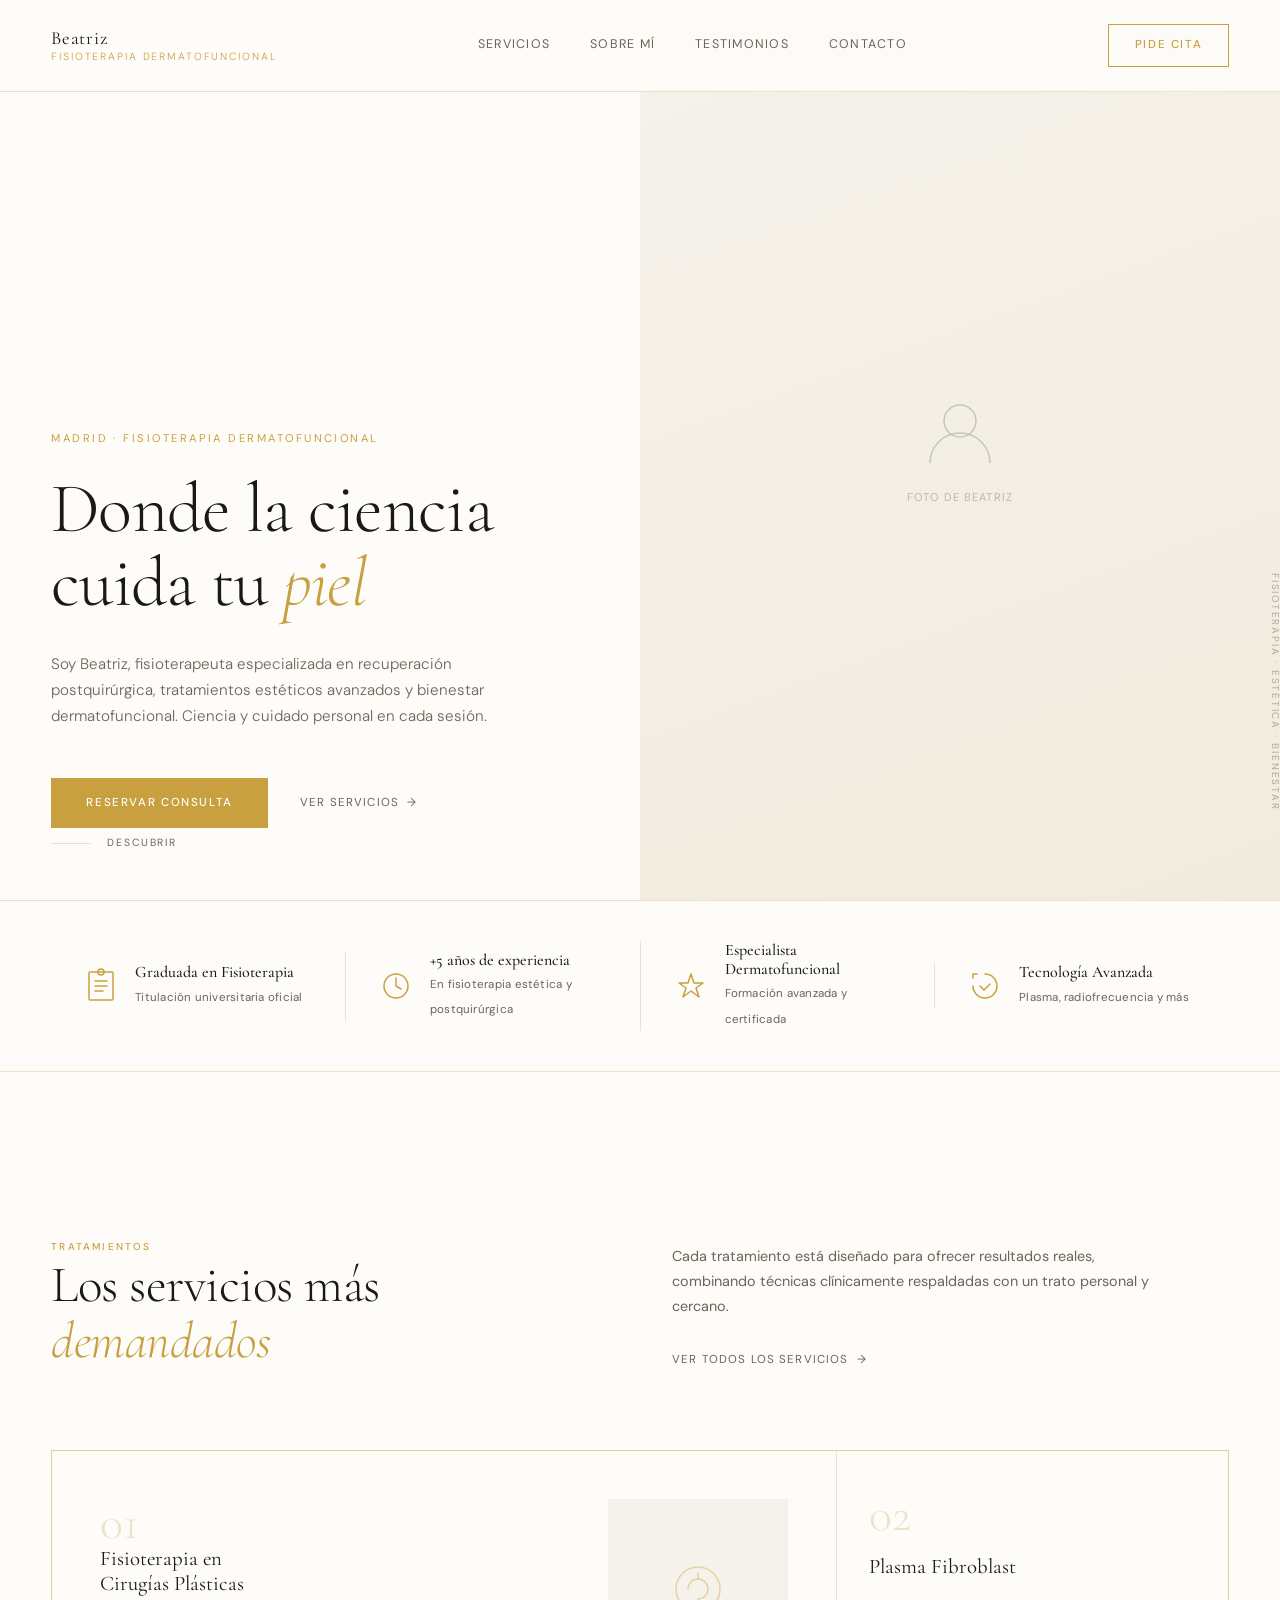
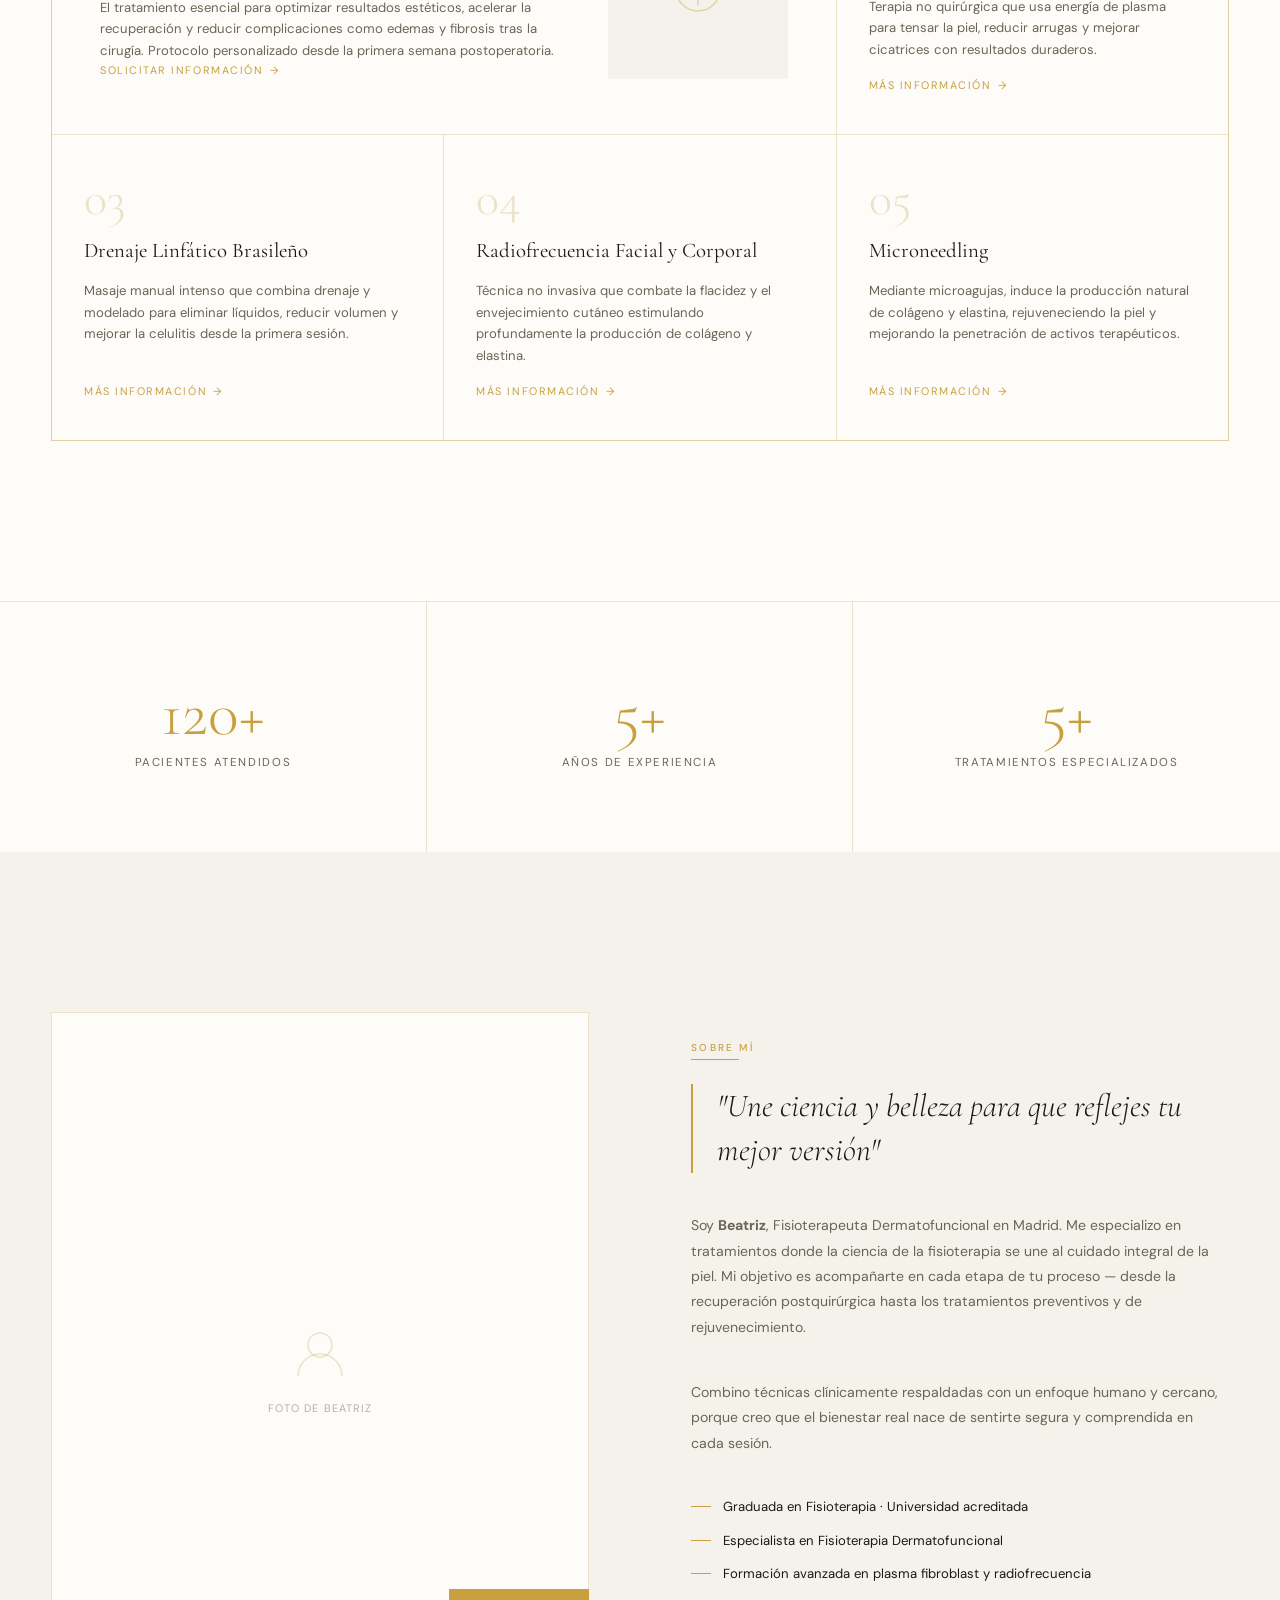
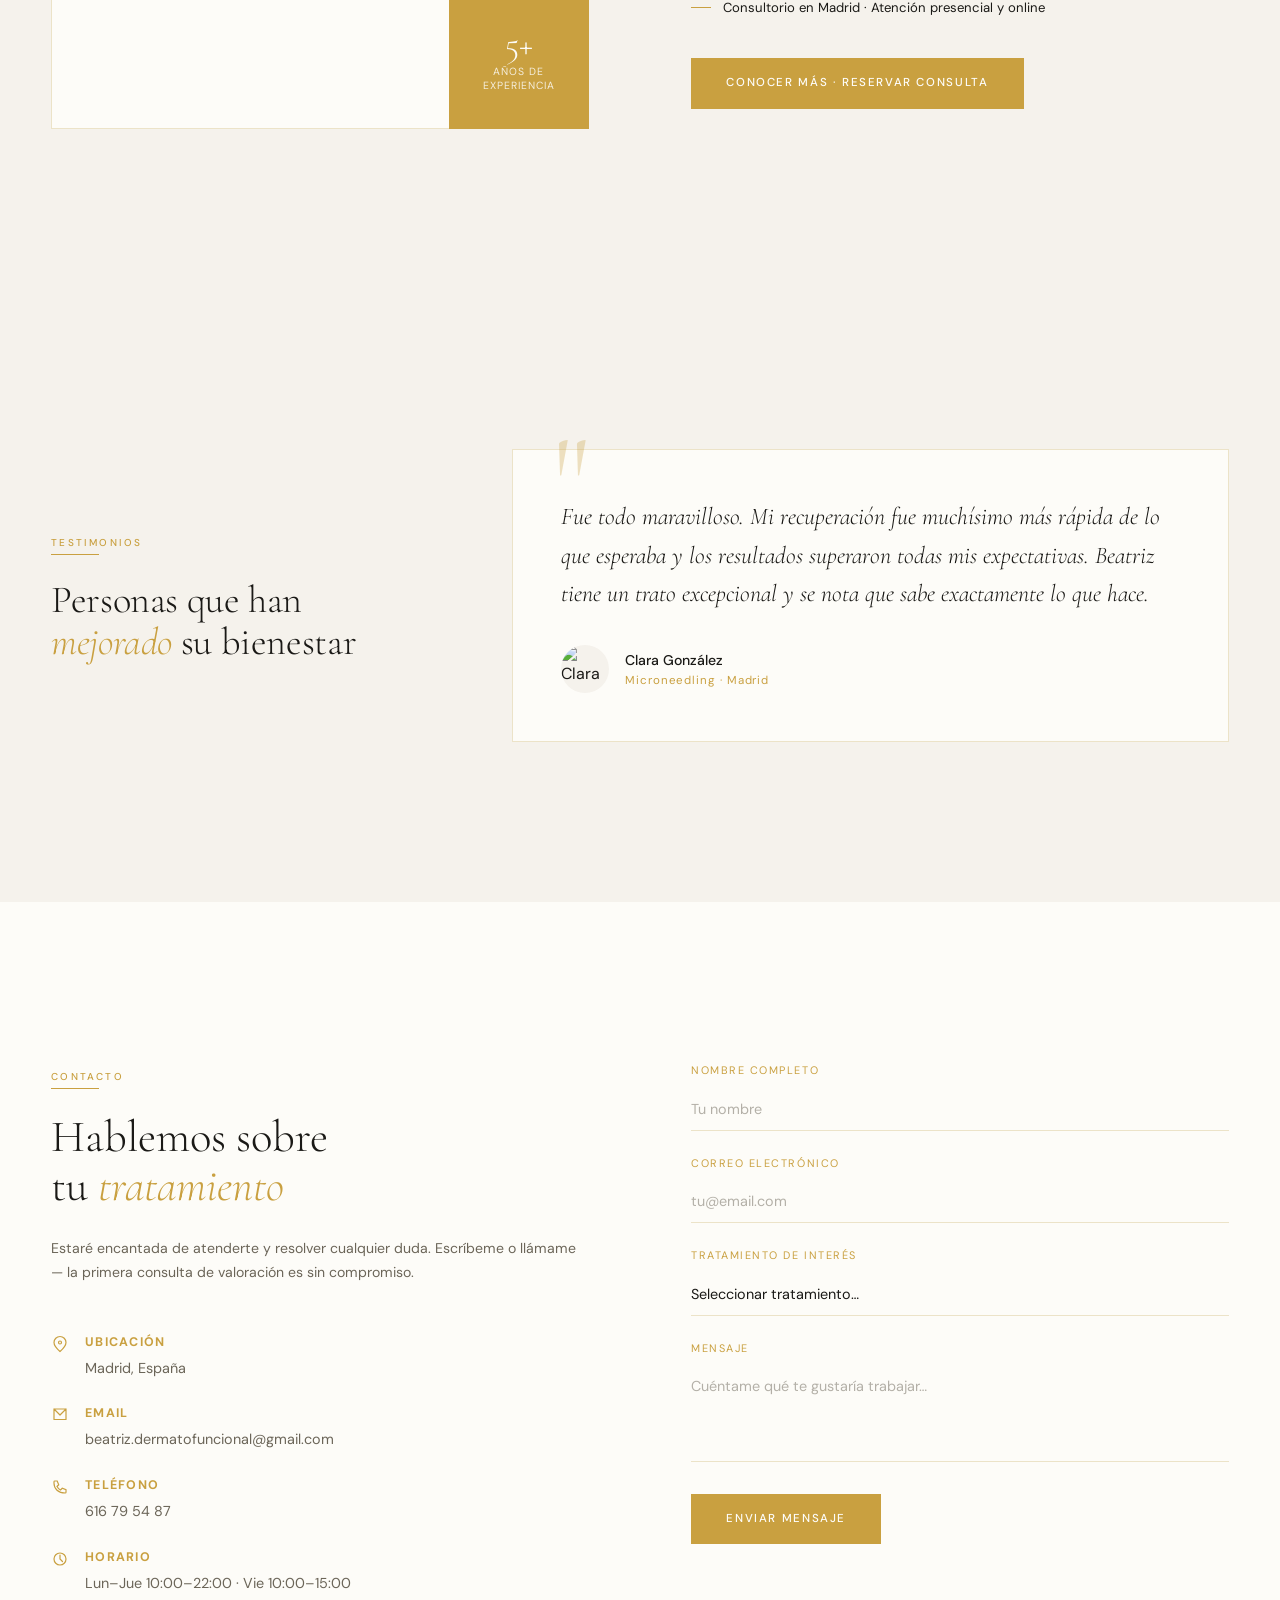
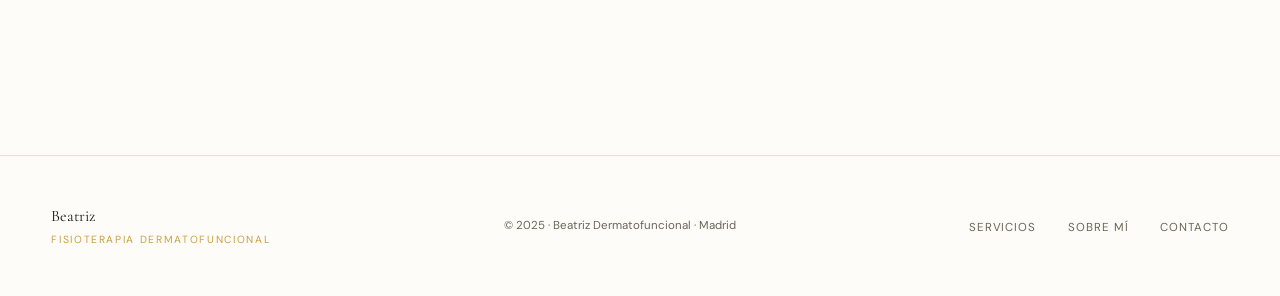
==== commit f13a32a3: "Add files via upload" ====
--- a/index.html
+++ b/index.html
@@ -853,8 +853,24 @@
   background: var(--gold-bg);
 }
 </style>
+<link rel="stylesheet" href="mobile.css">
 </head>
 <body>
+
+<div class="mobile-menu" id="mobile-menu">
+  <ul class="mobile-menu-links">
+    <li><a href="servicios.html">Servicios</a></li>
+    <li><a href="sobre-mi.html">Sobre mí</a></li>
+    <li><a href="blog.html">Blog</a></li>
+    <li><a href="contacto.html">Contacto</a></li>
+  </ul>
+  <a href="contacto.html" class="mobile-menu-cta">Pide Cita</a>
+  <div class="mobile-menu-contact">
+    <span>616 79 54 87</span>
+    <a href="mailto:beatriz.dermatofuncional@gmail.com">beatriz.dermatofuncional@gmail.com</a>
+  </div>
+</div>
+
 
 <!-- ─── NAV ─────────────────────────────────────── -->
 <nav id="main-nav">
@@ -869,6 +885,9 @@
     <li><a href="#contacto">Contacto</a></li>
   </ul>
   <a href="#contacto" class="nav-cta">Pide Cita</a>
+<button class="nav-hamburger" id="nav-hamburger" aria-label="Menú" onclick="toggleMenu()">
+    <span></span><span></span><span></span>
+  </button>
 </nav>
 
 <!-- ─── HERO ─────────────────────────────────────── -->
--- a/mobile.css
+++ b/mobile.css
@@ -0,0 +1,353 @@
+/* ═══════════════════════════════════════════════
+   MOBILE.CSS — Responsive styles for all pages
+   Breakpoints: 900px (tablet), 600px (phone)
+   ═══════════════════════════════════════════════ */
+
+/* ─── HAMBURGER BUTTON ─────────────────────────── */
+.nav-hamburger {
+  display: none;
+  flex-direction: column;
+  justify-content: center;
+  gap: 5px;
+  width: 36px;
+  height: 36px;
+  background: none;
+  border: none;
+  cursor: pointer;
+  padding: 4px;
+  z-index: 200;
+}
+.nav-hamburger span {
+  display: block;
+  height: 1px;
+  background: var(--fg);
+  transition: transform 0.3s, opacity 0.3s;
+  transform-origin: center;
+}
+.nav-hamburger.open span:nth-child(1) { transform: translateY(6px) rotate(45deg); }
+.nav-hamburger.open span:nth-child(2) { opacity: 0; }
+.nav-hamburger.open span:nth-child(3) { transform: translateY(-6px) rotate(-45deg); }
+
+/* ─── MOBILE MENU OVERLAY ──────────────────────── */
+.mobile-menu {
+  display: none;
+  position: fixed;
+  inset: 0;
+  z-index: 150;
+  background: var(--bg);
+  padding: 100px 4vw 4rem;
+  flex-direction: column;
+  justify-content: center;
+  gap: 0;
+}
+.mobile-menu.open { display: flex; }
+.mobile-menu-links {
+  list-style: none;
+  display: flex;
+  flex-direction: column;
+  border-top: 1px solid var(--border);
+}
+.mobile-menu-links li {
+  border-bottom: 1px solid var(--border);
+}
+.mobile-menu-links a {
+  display: flex;
+  align-items: center;
+  justify-content: space-between;
+  padding: 1.5rem 0;
+  font-family: var(--serif);
+  font-size: clamp(1.6rem, 6vw, 2.2rem);
+  font-weight: 300;
+  color: var(--fg);
+  transition: color 0.3s;
+}
+.mobile-menu-links a:hover,
+.mobile-menu-links a.active { color: var(--gold); }
+.mobile-menu-links a::after {
+  content: '→';
+  font-family: var(--sans);
+  font-size: 0.9rem;
+  color: var(--gold);
+  opacity: 0;
+  transform: translateX(-8px);
+  transition: opacity 0.3s, transform 0.3s;
+}
+.mobile-menu-links a:hover::after { opacity: 1; transform: none; }
+.mobile-menu-cta {
+  margin-top: 2.5rem;
+  display: inline-block;
+  background: var(--gold);
+  color: var(--bg);
+  font-family: var(--sans);
+  font-size: 0.78rem;
+  font-weight: 500;
+  letter-spacing: 0.14em;
+  text-transform: uppercase;
+  padding: 1rem 2.2rem;
+  align-self: flex-start;
+}
+.mobile-menu-contact {
+  margin-top: 2rem;
+  font-size: 0.78rem;
+  color: var(--fg-muted);
+  display: flex;
+  flex-direction: column;
+  gap: 0.4rem;
+}
+.mobile-menu-contact a { color: var(--gold); }
+
+/* ═══════════════════════════════════════════════
+   TABLET (≤ 900px)
+   ═══════════════════════════════════════════════ */
+@media (max-width: 900px) {
+  /* NAV */
+  .nav-links, .nav-cta { display: none !important; }
+  .nav-hamburger { display: flex; }
+
+  /* PAGE HEADERS */
+  #page-header {
+    grid-template-columns: 1fr !important;
+    gap: 1.5rem !important;
+    padding: 14vh 4vw 5vh !important;
+  }
+
+  /* HERO (index) */
+  #hero {
+    grid-template-columns: 1fr !important;
+    min-height: auto !important;
+  }
+  .hero-right {
+    min-height: 50vw !important;
+    max-height: 400px;
+  }
+  .hero-left {
+    padding: 10vh 6vw 5vh !important;
+  }
+  .hero-scroll-indicator { display: none; }
+
+  /* CREDENTIALS */
+  #credentials {
+    flex-wrap: wrap !important;
+    gap: 0 !important;
+  }
+  .cred-item {
+    flex: 1 1 calc(50% - 1px) !important;
+    min-width: 0 !important;
+    padding: 1.5rem !important;
+  }
+  .cred-item:nth-child(2n) { border-left: 1px solid var(--border) !important; }
+  .cred-item:nth-child(3) { border-top: 1px solid var(--border) !important; border-left: none !important; }
+  .cred-item:nth-child(4) { border-top: 1px solid var(--border) !important; }
+
+  /* SERVICES (index) */
+  .services-grid {
+    grid-template-columns: 1fr 1fr !important;
+  }
+  .service-card.wide {
+    grid-column: span 2 !important;
+    flex-direction: column !important;
+    gap: 1.5rem !important;
+  }
+  .service-card.wide .service-visual { width: 100% !important; height: 120px !important; }
+
+  /* ABOUT (index) */
+  #sobre-mi {
+    grid-template-columns: 1fr !important;
+    gap: 3rem !important;
+    padding: 6rem 4vw !important;
+  }
+  .about-img-col { max-width: 400px; }
+
+  /* STATS */
+  #stats { grid-template-columns: 1fr 1fr 1fr !important; }
+
+  /* TESTIMONIOS */
+  #testimonios {
+    grid-template-columns: 1fr !important;
+    gap: 2.5rem !important;
+    padding: 6rem 4vw !important;
+  }
+
+  /* CONTACT (index) */
+  #contacto {
+    grid-template-columns: 1fr !important;
+    gap: 3rem !important;
+    padding: 6rem 4vw !important;
+  }
+
+  /* SECTION HEADERS */
+  .section-header {
+    grid-template-columns: 1fr !important;
+    gap: 1.5rem !important;
+    margin-bottom: 3rem !important;
+  }
+
+  /* SERVICES PAGE */
+  .featured-row, .standard-row {
+    grid-template-columns: 1fr !important;
+  }
+  .service-card.wide {
+    grid-column: span 1 !important;
+  }
+  #cta-banner {
+    grid-template-columns: 1fr !important;
+    padding: 3.5rem 4vw !important;
+    gap: 2rem !important;
+  }
+  #cta-banner::before { display: none; }
+  .cta-actions { align-items: flex-start !important; }
+
+  /* ABOUT PAGE */
+  #hero.about-hero, #hero {
+    grid-template-columns: 1fr !important;
+  }
+  #pillars {
+    grid-template-columns: 1fr 1fr !important;
+  }
+  .pillar:nth-child(3) { border-top: 1px solid var(--border) !important; }
+  .pillar:nth-child(3), .pillar:nth-child(4) { border-top: 1px solid var(--border) !important; }
+  .pillar:nth-child(odd) { border-right: 1px solid var(--border) !important; }
+  .pillar:nth-child(even) { border-right: none !important; }
+  #trayectoria {
+    grid-template-columns: 1fr !important;
+    gap: 3rem !important;
+    padding: 6rem 4vw !important;
+  }
+  .enfoque-grid {
+    grid-template-columns: 1fr !important;
+  }
+  #filosofia {
+    grid-template-columns: 1fr !important;
+    gap: 3rem !important;
+    padding: 6rem 4vw !important;
+  }
+  .faq-header {
+    grid-template-columns: 1fr !important;
+    gap: 1.5rem !important;
+    margin-bottom: 2.5rem !important;
+  }
+  .valores-grid {
+    grid-template-columns: 1fr !important;
+  }
+
+  /* CONTACT PAGE */
+  #contact-main {
+    grid-template-columns: 1fr !important;
+  }
+  .contact-info {
+    border-right: none !important;
+    border-bottom: 1px solid var(--border) !important;
+    padding: 4rem 4vw !important;
+  }
+  .contact-form-col { padding: 4rem 4vw !important; }
+  #bottom-strip { grid-template-columns: 1fr !important; }
+  .strip-item { border-right: none !important; border-bottom: 1px solid var(--border) !important; }
+  .strip-item:last-child { border-bottom: none !important; }
+
+  /* BLOG PAGE */
+  .post-featured {
+    grid-template-columns: 1fr !important;
+  }
+  .post-featured .post-content { padding: 2.5rem 2.5rem !important; }
+  .posts-standard { grid-template-columns: 1fr 1fr !important; }
+  #newsletter {
+    grid-template-columns: 1fr !important;
+    gap: 2rem !important;
+    padding: 3rem 4vw !important;
+  }
+  .nl-form { width: 100% !important; }
+  .nl-input { width: 100% !important; }
+
+  /* FOOTER */
+  footer {
+    flex-direction: column !important;
+    align-items: flex-start !important;
+    gap: 1.5rem !important;
+  }
+  .footer-copy { order: 3; }
+}
+
+/* ═══════════════════════════════════════════════
+   PHONE (≤ 600px)
+   ═══════════════════════════════════════════════ */
+@media (max-width: 600px) {
+  /* CREDENTIALS — single col */
+  .cred-item {
+    flex: 1 1 100% !important;
+  }
+  .cred-item + .cred-item {
+    border-left: none !important;
+    border-top: 1px solid var(--border) !important;
+  }
+
+  /* SERVICES GRID — single col */
+  .services-grid { grid-template-columns: 1fr !important; }
+  .service-card.wide { grid-column: span 1 !important; }
+
+  /* STATS — single col */
+  #stats {
+    grid-template-columns: 1fr !important;
+  }
+  .stat-item {
+    border-right: none !important;
+    border-bottom: 1px solid var(--border) !important;
+    padding: 3rem 4vw !important;
+  }
+  .stat-item:last-child { border-bottom: none !important; }
+
+  /* PILLARS — single col */
+  #pillars {
+    grid-template-columns: 1fr !important;
+  }
+  .pillar {
+    border-right: none !important;
+    border-bottom: 1px solid var(--border) !important;
+  }
+  .pillar:last-child { border-bottom: none !important; }
+
+  /* TIMELINE */
+  .timeline-item {
+    grid-template-columns: 60px 1fr !important;
+    gap: 1rem !important;
+  }
+
+  /* BLOG posts standard — single col */
+  .posts-standard { grid-template-columns: 1fr !important; }
+
+  /* FORM ROW — stack */
+  .form-row { grid-template-columns: 1fr !important; gap: 0 !important; }
+
+  /* BOTTOM STRIP padding */
+  .strip-item { padding: 2rem 4vw !important; }
+
+  /* HERO adjustments */
+  .hero-left { padding: 8vh 5vw 4vh !important; }
+  .hero-actions { flex-direction: column !important; align-items: flex-start !important; gap: 1rem !important; }
+
+  /* SECTION padding */
+  #servicios { padding: 5rem 4vw !important; }
+  #sobre-mi { padding: 5rem 4vw !important; }
+  #stats .stat-item { padding: 2.5rem 4vw !important; }
+  #testimonios { padding: 5rem 4vw !important; }
+  #contacto { padding: 5rem 4vw !important; }
+  #trayectoria { padding: 5rem 4vw !important; }
+  #filosofia { padding: 5rem 4vw !important; }
+  #faq { padding: 5rem 4vw !important; }
+  #cta { padding: 5rem 4vw !important; }
+  #formacion { padding: 5rem 4vw !important; }
+  #valores { padding: 5rem 4vw !important; }
+  #enfoque { padding: 5rem 4vw !important; }
+  #blog-grid { padding: 4rem 4vw 6rem !important; }
+  #services-container { padding: 4rem 4vw 6rem !important; }
+
+  /* CTA BTNS */
+  .cta-btns { flex-direction: column !important; align-items: center !important; gap: 1rem !important; }
+
+  /* CONTACT about-img-badge */
+  .about-img-badge { width: 110px !important; height: 110px !important; }
+
+  /* Newsletter */
+  .nl-form { flex-direction: column !important; }
+  .nl-input { border-right: 1px solid var(--border) !important; border-bottom: none !important; }
+  .nl-btn { padding: 0.9rem !important; }
+}
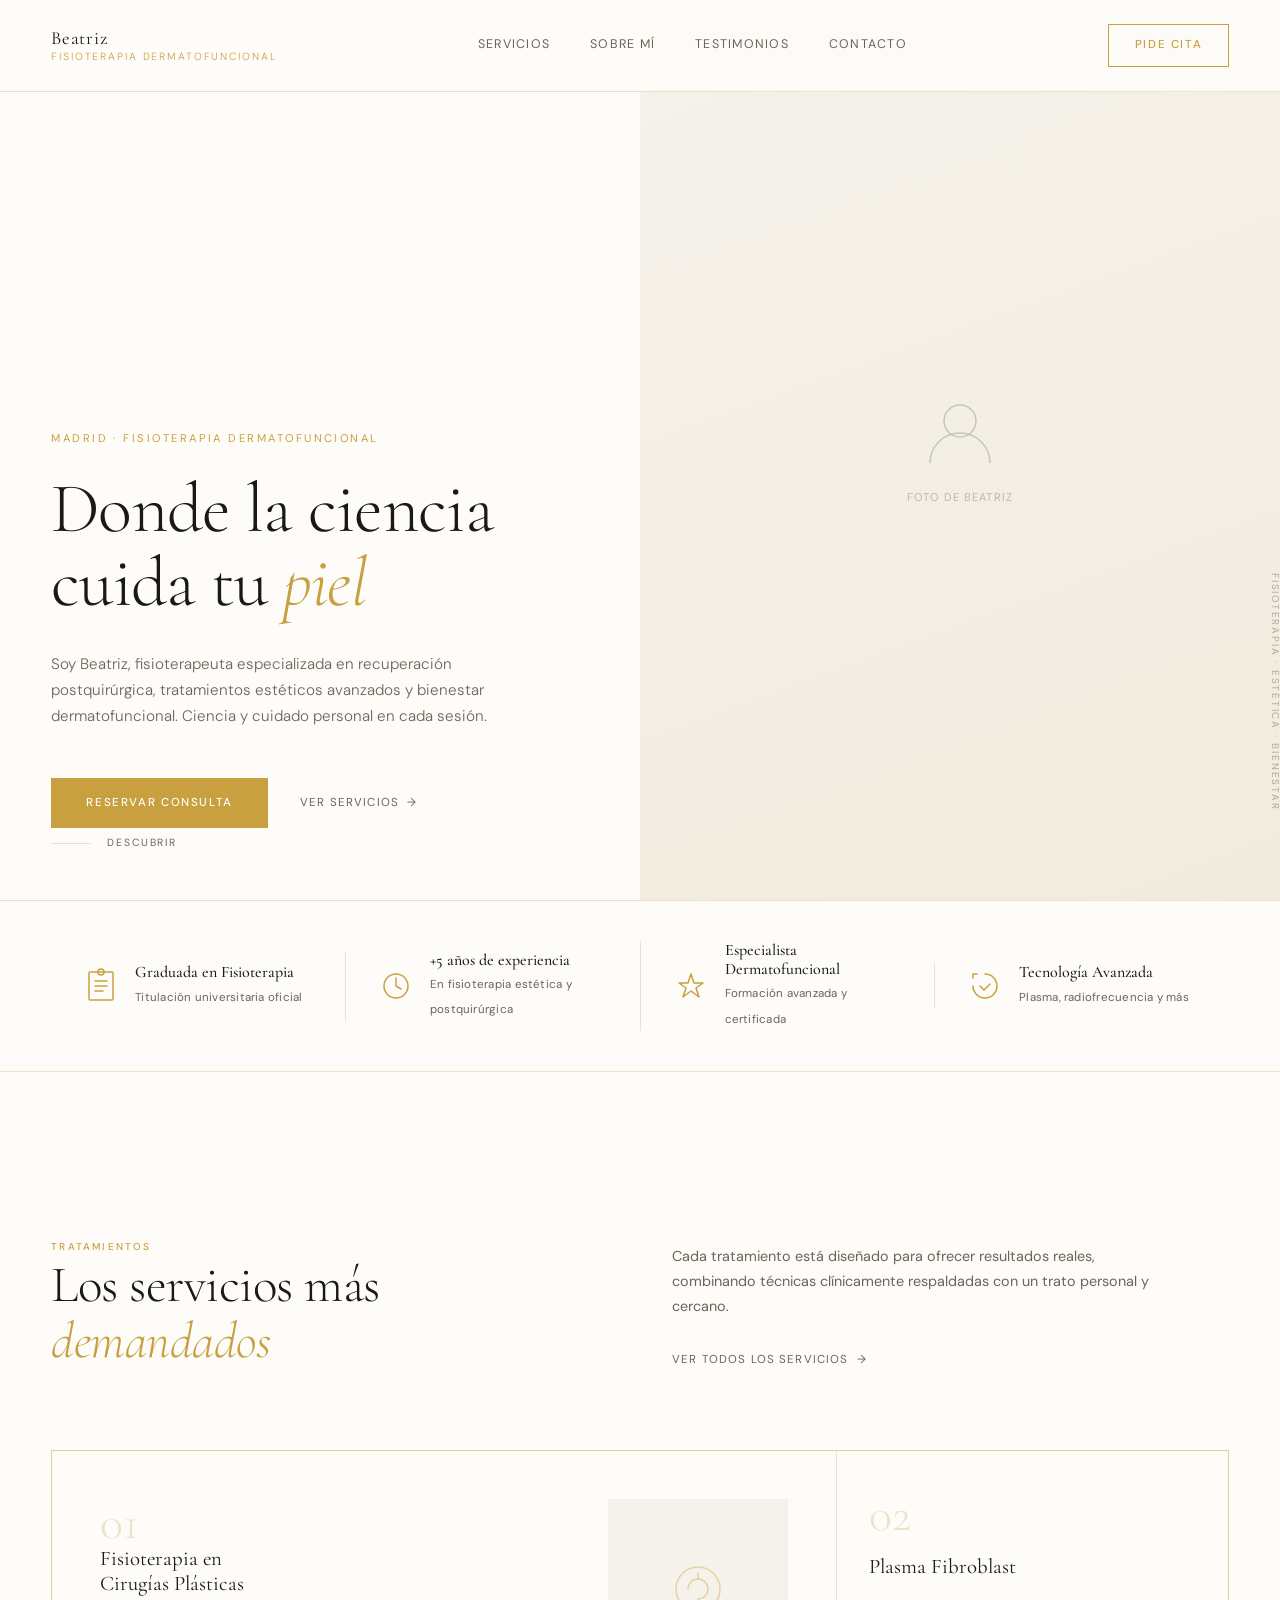
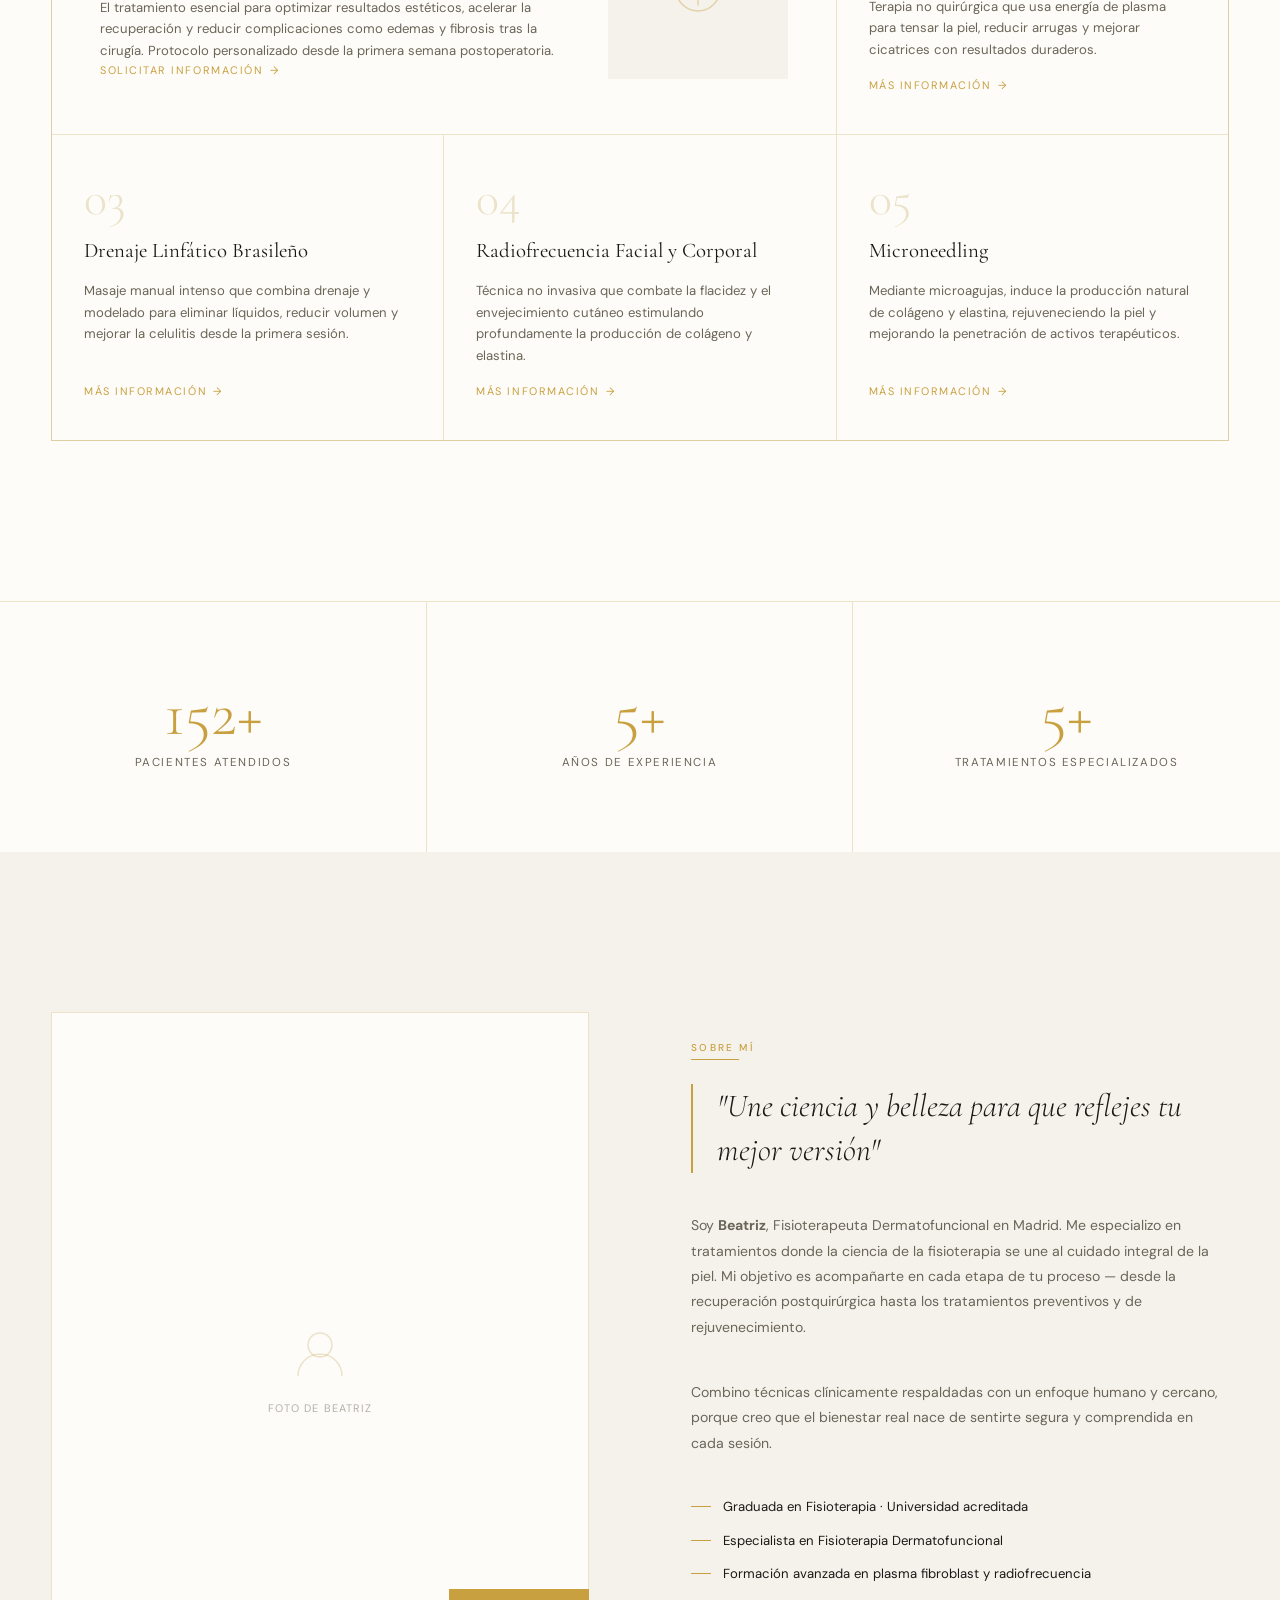
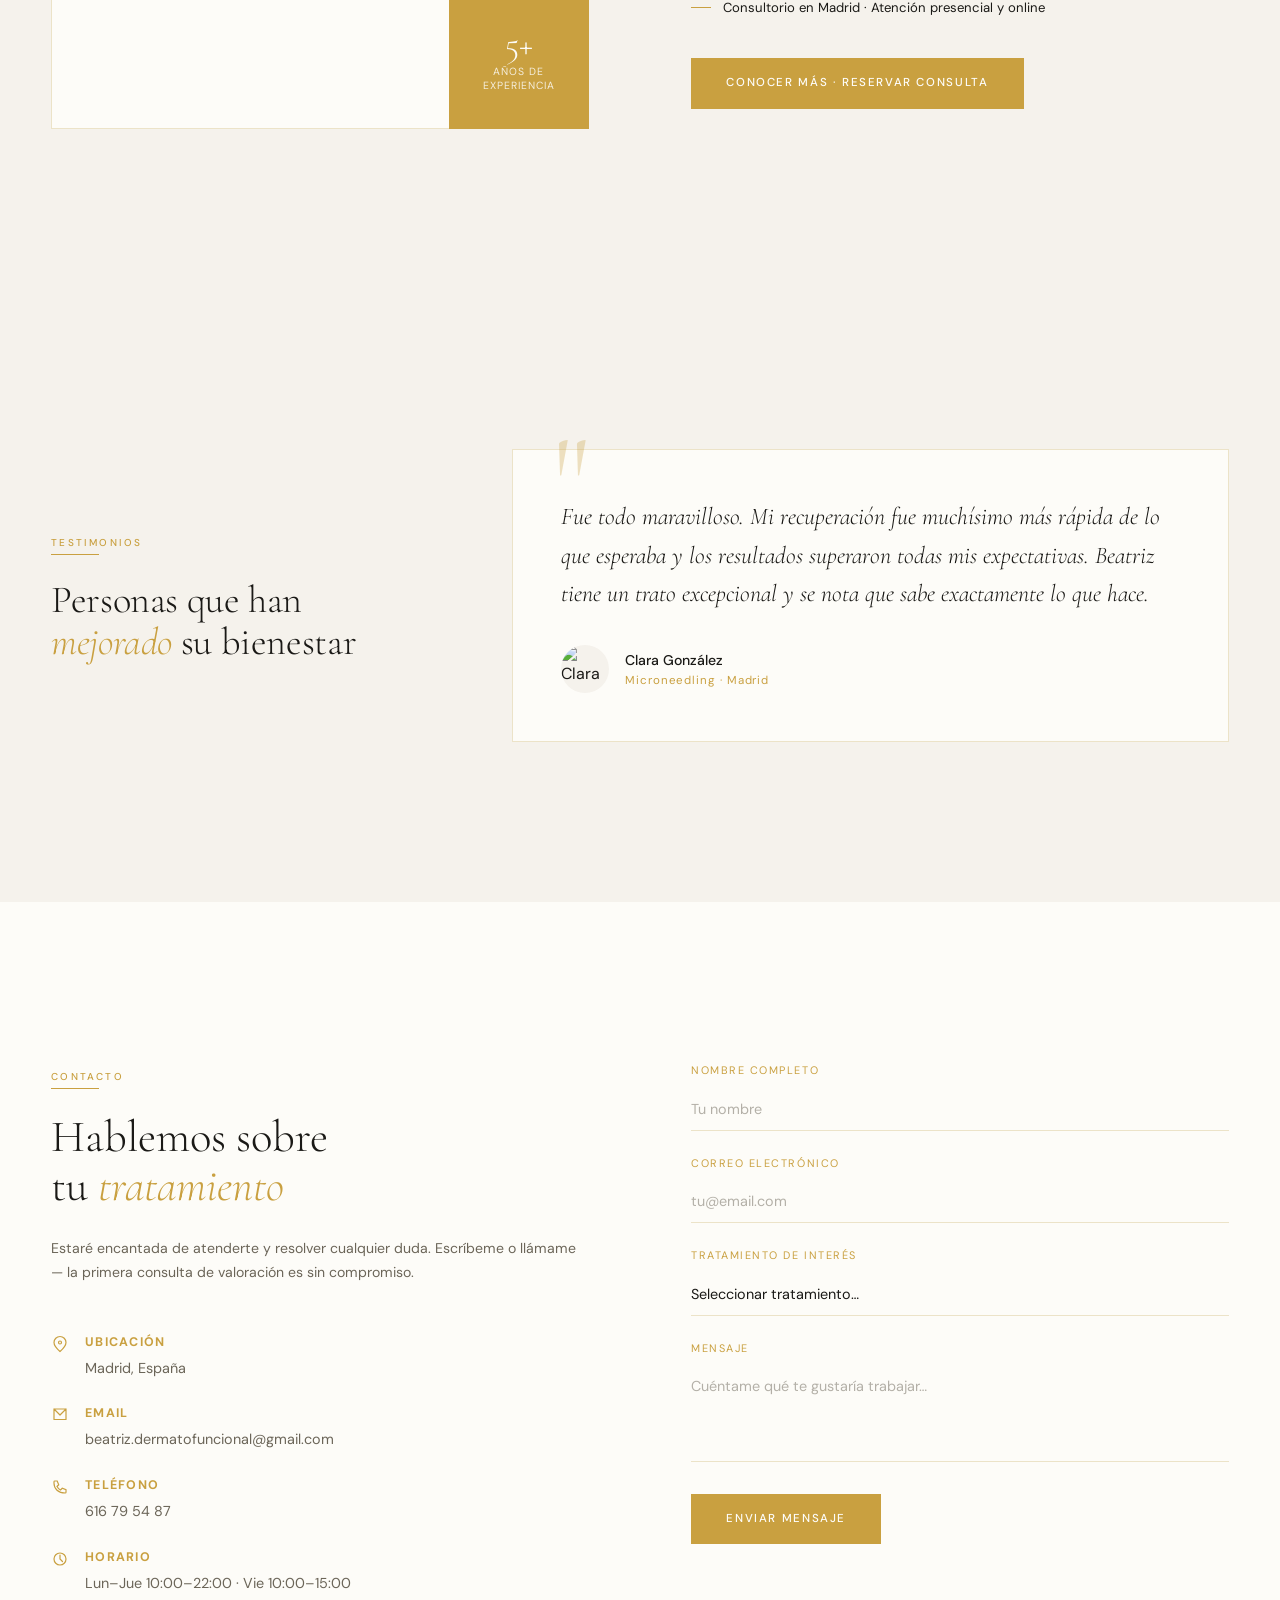
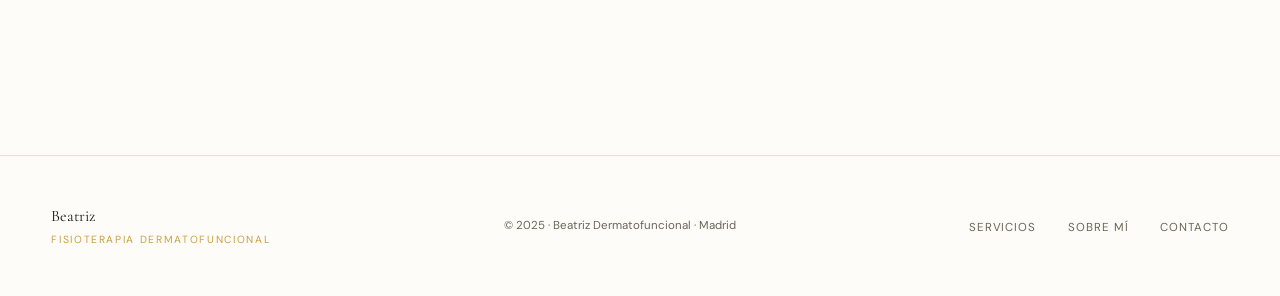
==== commit 0f842fe4: "Add files via upload" ====
--- a/index.html
+++ b/index.html
@@ -1334,6 +1334,22 @@
   }
 });
 window.parent.postMessage({ type: '__edit_mode_available' }, '*');
+
+// Mobile menu
+function toggleMenu() {
+  const menu = document.getElementById('mobile-menu');
+  const btn = document.getElementById('nav-hamburger');
+  const open = menu.classList.toggle('open');
+  btn.classList.toggle('open', open);
+  document.body.style.overflow = open ? 'hidden' : '';
+}
+document.querySelectorAll('.mobile-menu-links a').forEach(a => {
+  a.addEventListener('click', () => {
+    document.getElementById('mobile-menu').classList.remove('open');
+    document.getElementById('nav-hamburger').classList.remove('open');
+    document.body.style.overflow = '';
+  });
+});
 </script>
 </body>
 </html>
--- a/mobile.css
+++ b/mobile.css
@@ -121,7 +121,7 @@
     max-height: 400px;
   }
   .hero-left {
-    padding: 10vh 6vw 5vh !important;
+    padding: 12vh 6vw 5vh !important;
   }
   .hero-scroll-indicator { display: none; }
 
@@ -261,10 +261,12 @@
   /* FOOTER */
   footer {
     flex-direction: column !important;
-    align-items: flex-start !important;
+    align-items: center !important;
+    text-align: center !important;
     gap: 1.5rem !important;
   }
   .footer-copy { order: 3; }
+  .footer-links { justify-content: center; }
 }
 
 /* ═══════════════════════════════════════════════
